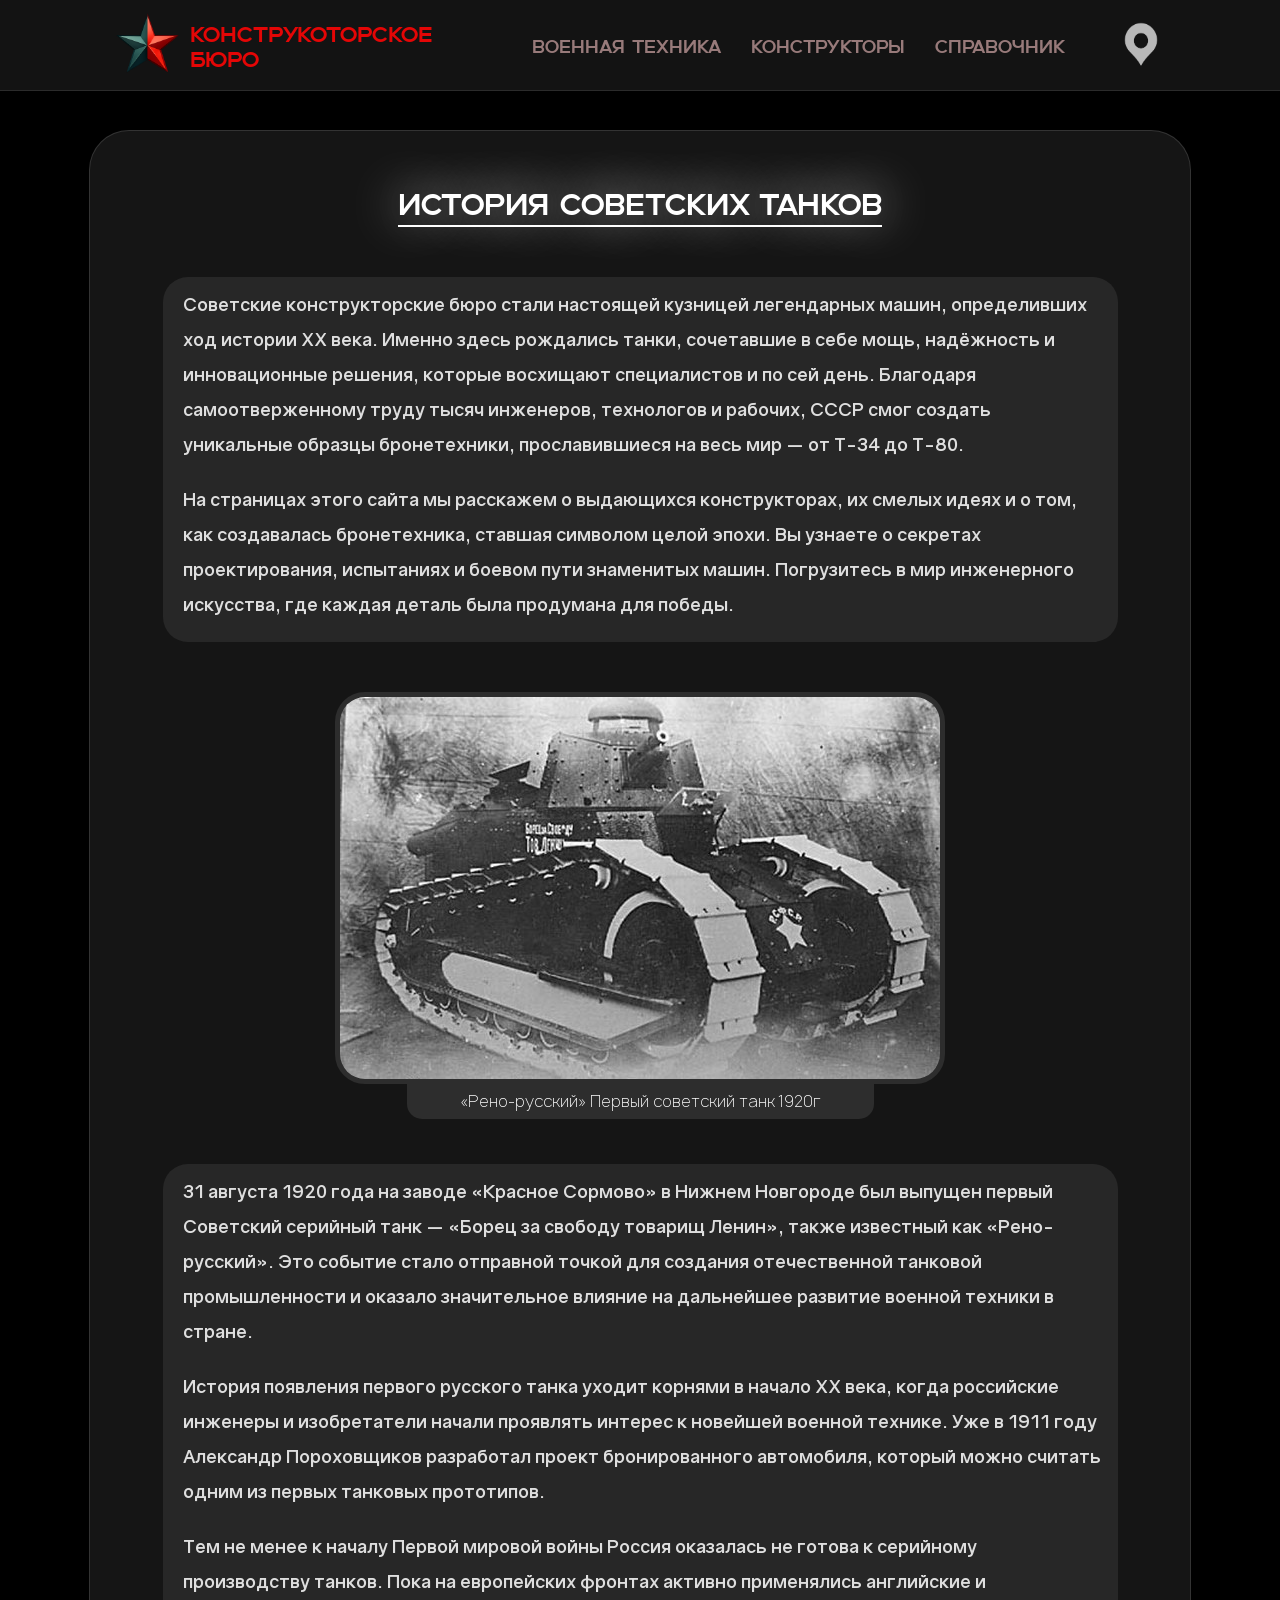
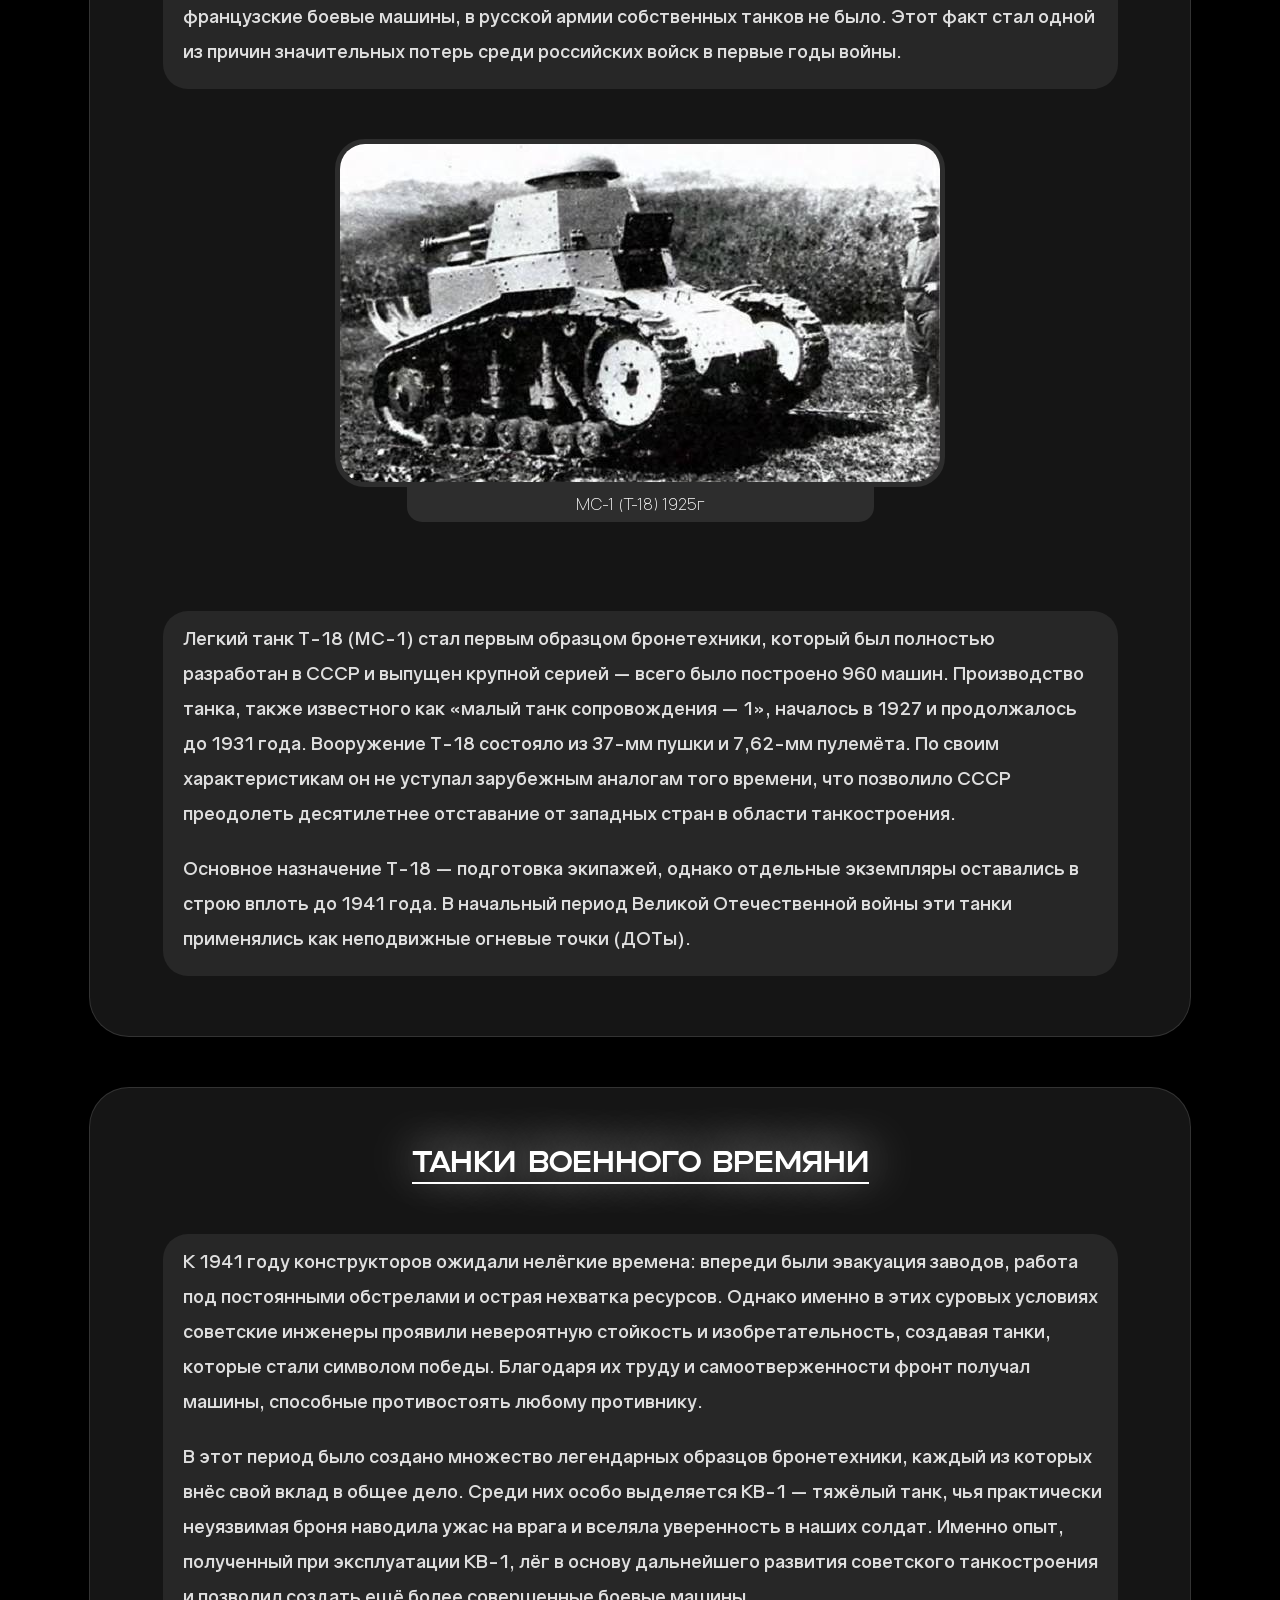
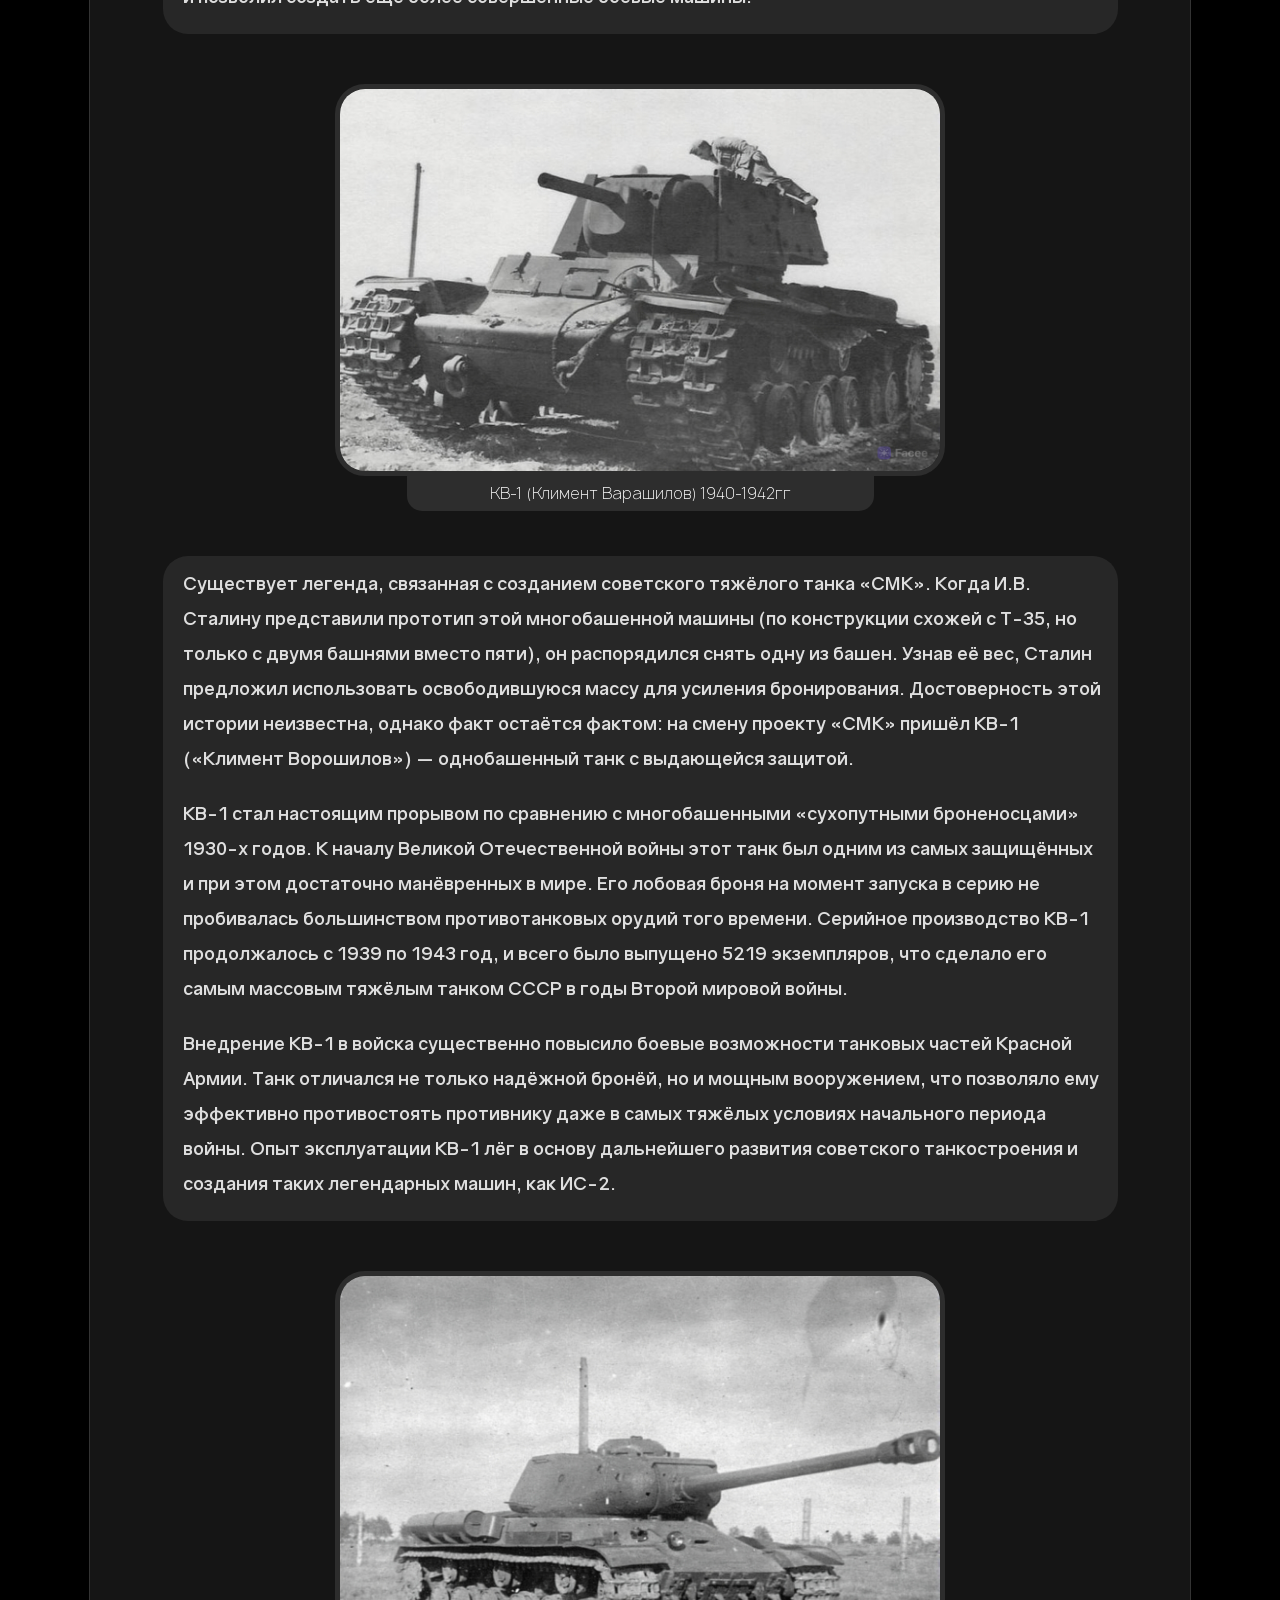
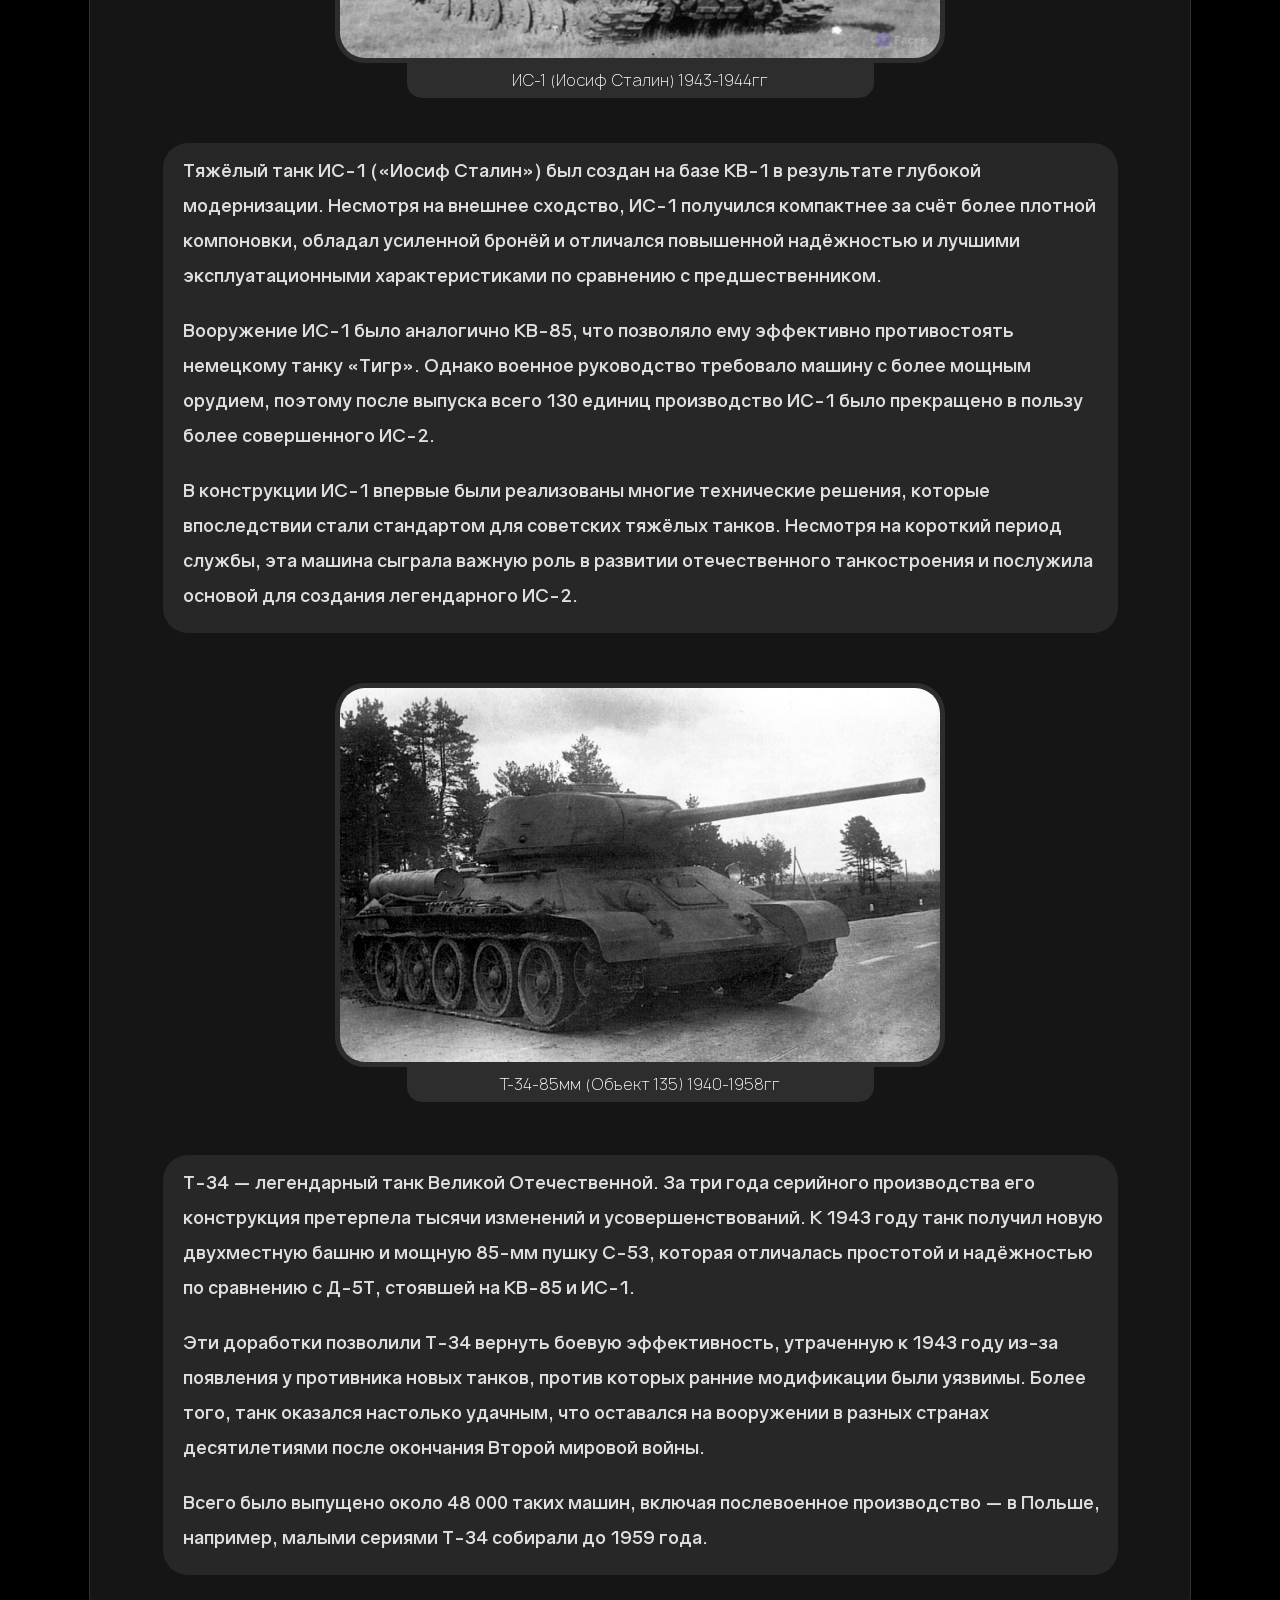
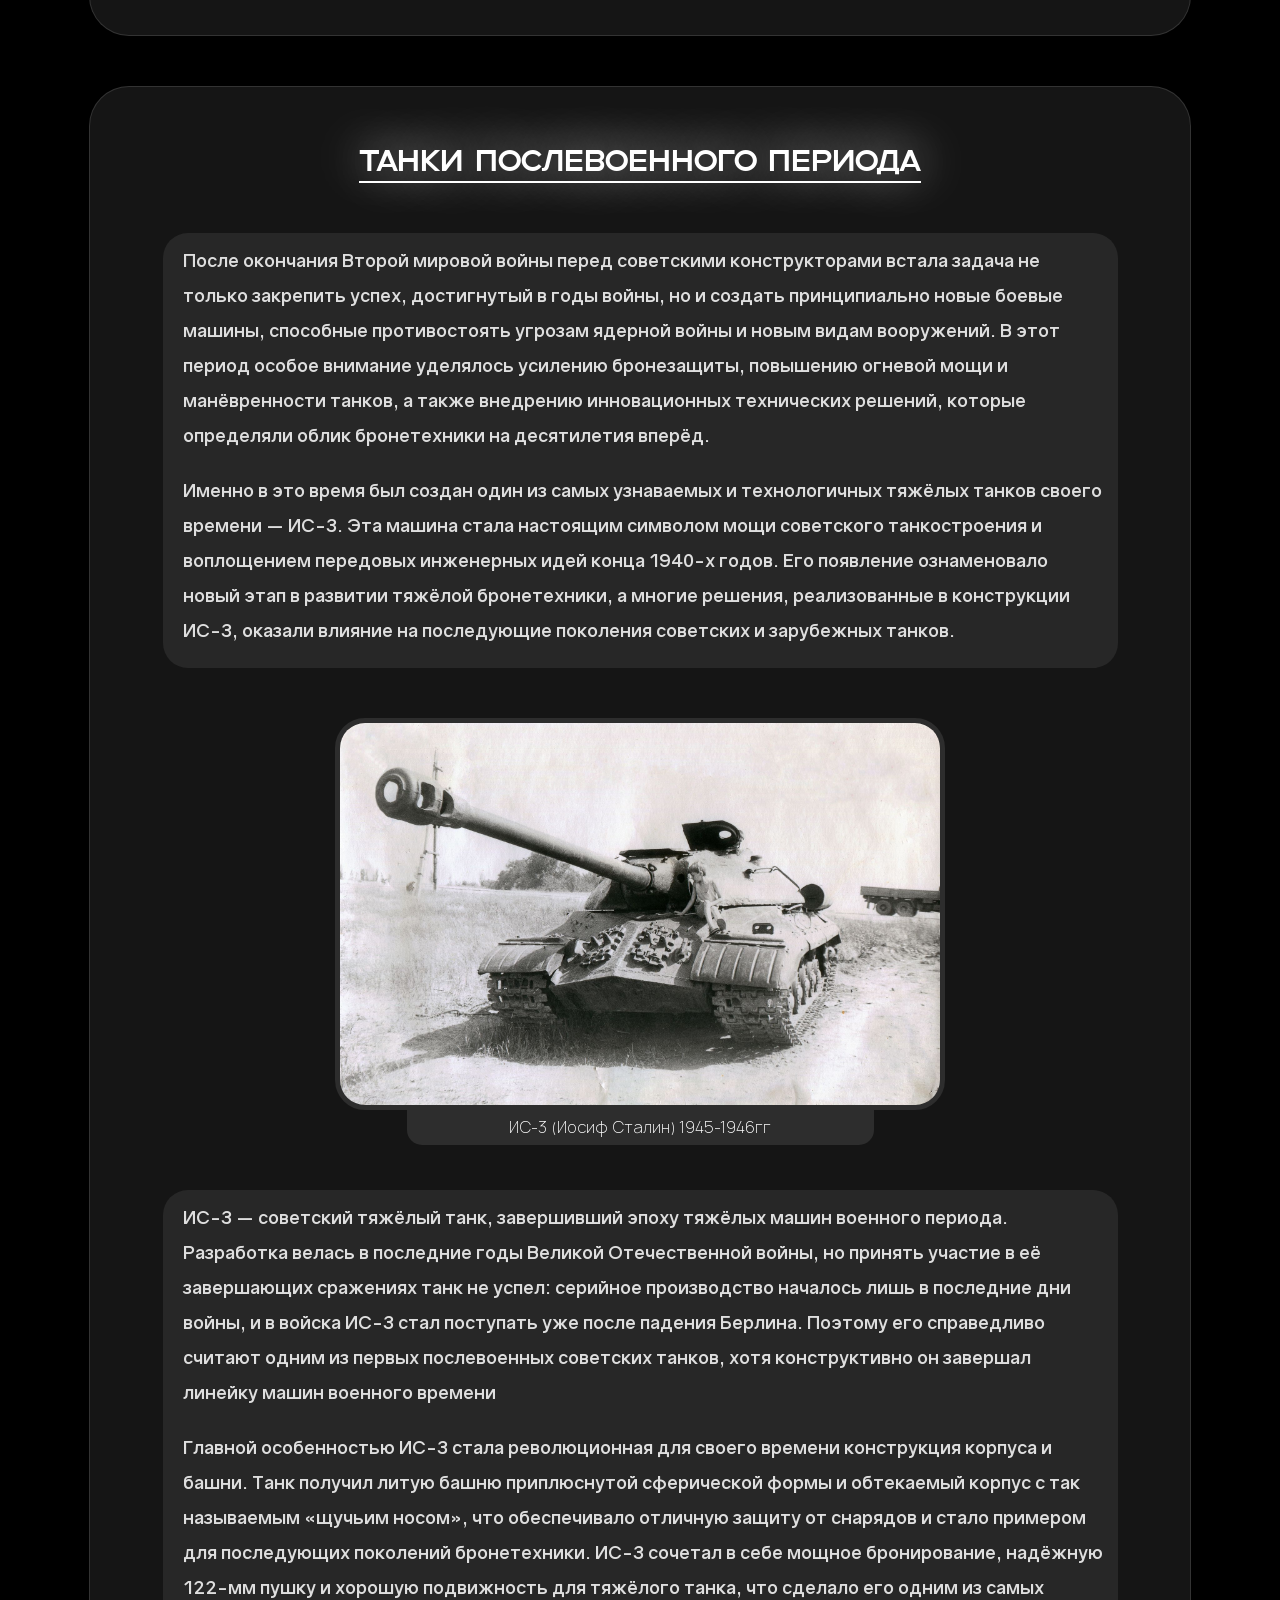
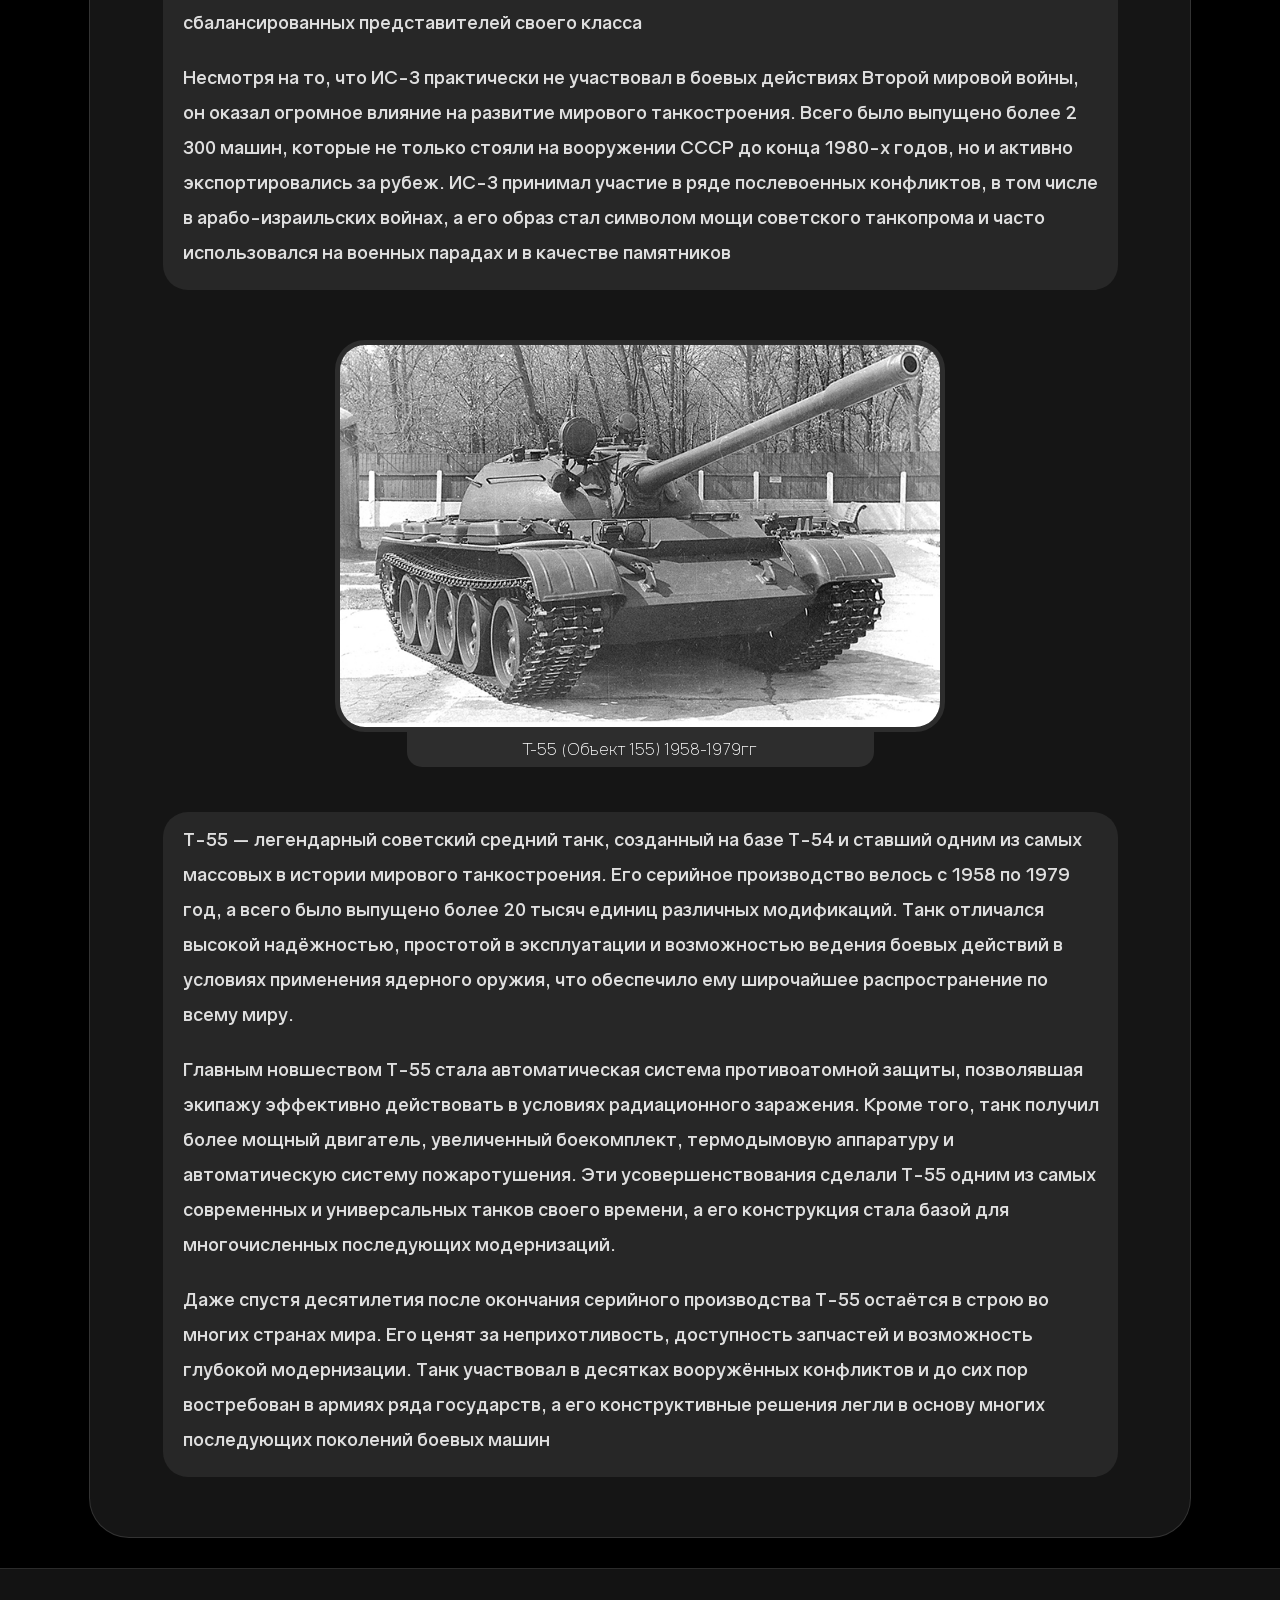
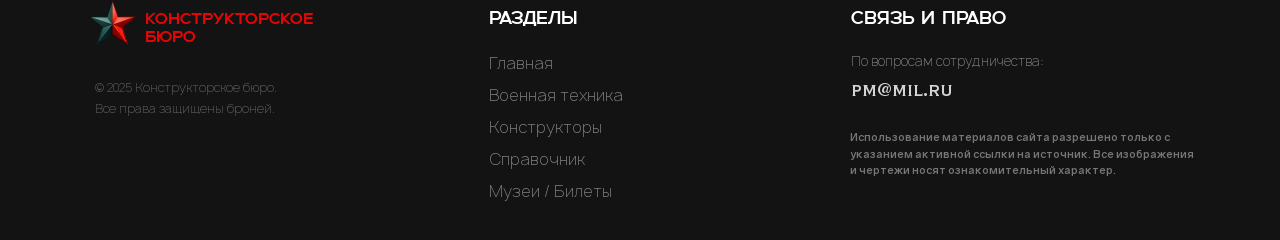
==== index.html @ 73014005 "first commit" ====
<!DOCTYPE html>
<html lang="en">

<head>
    <meta charset="UTF-8">
    <meta name="viewport" content="width=device-width, initial-scale=1.0">
    <title>Document</title>
    <link rel="stylesheet" href="./style.css">
</head>

<body>

     <header class="head1">
        <a class="a1" href="./index.html">
            <img class="img" src="./звезда.png">
            <div class="logo">
                Конструкоторское <br>бюро
            </div>
        </a>
        <a class="window" href="./index3.html">
            Военная техника
        </a>
        <a class="window" href="./index4.html">
            Конструкторы
        </a>

        <a class="window" href="./index2.html">
            Справочник
        </a>
        <a class="reg-style" href="./index5.html">
            <img class="reg" src="./метка.png">
        </a>
    </header>

    <header class="head2">
        <a class="a1" href="./index.html">
            <img class="img" src="./звезда.png">
            <div class="logo">
                Конструкоторское <br>бюро
            </div>
        </a>
        <button id="burmalnet" class="burger">
            <img class="reg2" src="./бургер.png">
        </button>

        <div id="burmalda" class="burger-menu">
            <a class="window2" href="./index3.html">
                Военная техника
            </a>
            <a class="window2" href="./index4.html">
                Конструкторы
            </a>

            <a class="window2" href="./index2.html">
                Справочник
            </a>
            <a class="window2" href="./index2.html">
                Билеты
            </a>
            
        </div>

    </header>
 

    <video class="video" id="myVideo" autoplay muted loop playsinline src="./Spark - 15120.mp4">
    </video>

    <div class="main1">
        <p class="history">
            История советских танков
        </p>

        <div class="history1-style1">
            <p class="history1">
                Советские конструкторские бюро стали настоящей кузницей легендарных машин, определивших ход истории XX
                века. Именно здесь рождались танки, сочетавшие в себе мощь, надёжность и инновационные решения, которые
                восхищают специалистов и по сей день. Благодаря самоотверженному труду тысяч инженеров, технологов и
                рабочих, СССР смог создать уникальные образцы бронетехники, прославившиеся на весь мир — от Т-34 до
                Т-80.
            </p>
            <p class="history1">
                На страницах этого сайта мы расскажем о выдающихся конструкторах, их смелых идеях и о том, как
                создавалась бронетехника, ставшая символом целой эпохи. Вы узнаете о секретах проектирования, испытаниях
                и боевом пути знаменитых машин. Погрузитесь в мир инженерного искусства, где каждая деталь была
                продумана для победы.
            </p>
        </div>
        <div class="reno-card">
            <img class="reno" src="./Рено-Русский.jpg">
            <p class="history2">«Рено-русский» Первый советский танк 1920г</p>
        </div>

        <div class="history1-style">
            <p class="history1">31 августа 1920 года на заводе «Красное Сормово» в Нижнем Новгороде был выпущен первый
                Советский серийный танк — «Борец за свободу товарищ Ленин», также известный как «Рено-русский». Это
                событие
                стало отправной точкой для создания отечественной танковой промышленности и оказало значительное влияние
                на
                дальнейшее развитие военной техники в стране.
            </p>

            <p class="history1">История появления первого русского танка уходит корнями в начало XX века, когда
                российские инженеры и изобретатели начали проявлять интерес к новейшей военной технике. Уже в 1911 году
                Александр Пороховщиков разработал проект бронированного автомобиля, который можно считать одним из
                первых танковых прототипов.
            </p>

            <p class="history1">
                Тем не менее к началу Первой мировой войны Россия оказалась не готова к серийному производству танков.
                Пока на европейских фронтах активно применялись английские и французские боевые машины, в русской армии
                собственных танков не было. Этот факт стал одной из причин значительных потерь среди российских войск в
                первые годы войны.
            </p>
        </div>
        <div class="reno-card">
            <img class="reno" src="./мс1.jpg">
            <p class="history2">МС-1 (Т-18) 1925г</p>
        </div>
        <div class="history1-style">
            <p class="history1">
                Легкий танк Т-18 (МС-1) стал первым образцом бронетехники, который был полностью разработан в СССР и
                выпущен крупной серией — всего было построено 960 машин. Производство танка, также известного как
                «малый танк сопровождения — 1», началось в 1927 и продолжалось до 1931 года. Вооружение Т-18
                состояло из 37-мм пушки и 7,62-мм пулемёта. По своим характеристикам он не уступал зарубежным
                аналогам того времени, что позволило СССР преодолеть десятилетнее отставание от западных стран в области
                танкостроения.
            </p>
            <p class="history1">
                Основное назначение Т-18 — подготовка экипажей, однако отдельные экземпляры оставались в строю вплоть до
                1941 года. В начальный период Великой Отечественной войны эти танки применялись как неподвижные
                огневые
                точки (ДОТы).
            </p>
        </div>

    </div>
    <div class="main2">
        <p class="history">
            Танки военного времяни
        </p>
        <div class="history1-style1">
            <p class="history1">
                К 1941 году конструкторов ожидали нелёгкие времена: впереди были эвакуация заводов, работа под
                постоянными обстрелами и острая нехватка ресурсов. Однако именно в этих суровых условиях советские
                инженеры проявили невероятную стойкость и изобретательность, создавая танки, которые стали символом
                победы. Благодаря их труду и самоотверженности фронт получал машины, способные противостоять любому
                противнику.
            </p>
            <p class="history1">
                В этот период было создано множество легендарных образцов бронетехники, каждый из которых внёс свой
                вклад в общее дело. Среди них особо выделяется КВ-1 — тяжёлый танк, чья практически неуязвимая броня
                наводила ужас на врага и вселяла уверенность в наших солдат. Именно опыт, полученный при эксплуатации
                КВ-1, лёг в основу дальнейшего развития советского танкостроения и позволил создать ещё более
                совершенные боевые машины.
            </p>
        </div>
        <div class="reno-card">
            <img class="reno" src="./кв-1.jpg">
            <p class="history2">КВ-1 (Климент Варашилов) 1940-1942гг</p>
        </div>

        <div class="history1-style">
            <p class="history1">Существует легенда, связанная с созданием советского тяжёлого танка «СМК». Когда И.В.
                Сталину представили прототип этой многобашенной машины (по конструкции схожей с Т-35, но только с двумя
                башнями вместо пяти), он распорядился снять одну из башен. Узнав её вес, Сталин предложил использовать
                освободившуюся массу для усиления бронирования. Достоверность этой истории неизвестна, однако факт
                остаётся фактом: на смену проекту «СМК» пришёл КВ-1 («Климент Ворошилов») — однобашенный танк с
                выдающейся защитой.
            </p>

            <p class="history1">КВ-1 стал настоящим прорывом по сравнению с многобашенными «сухопутными броненосцами»
                1930-х годов. К началу Великой Отечественной войны этот танк был одним из самых защищённых и при этом
                достаточно манёвренных в мире. Его лобовая броня на момент запуска в серию не пробивалась большинством
                противотанковых орудий того времени. Серийное производство КВ-1 продолжалось с 1939 по 1943 год, и всего
                было выпущено 5219 экземпляров, что сделало его самым массовым тяжёлым танком СССР в годы Второй мировой
                войны.
            </p>

            <p class="history1">
                Внедрение КВ-1 в войска существенно повысило боевые возможности танковых частей Красной Армии. Танк
                отличался не только надёжной бронёй, но и мощным вооружением, что позволяло ему эффективно противостоять
                противнику даже в самых тяжёлых условиях начального периода войны. Опыт эксплуатации КВ-1 лёг в основу
                дальнейшего развития советского танкостроения и создания таких легендарных машин, как ИС-2.
            </p>
        </div>
        <div class="reno-card">
            <img class="reno" src="./ис-1.jpg">
            <p class="history2">ИС-1 (Иосиф Сталин) 1943-1944гг</p>
        </div>
        <div class="history1-style">
            <p class="history1">
                Тяжёлый танк ИС-1 («Иосиф Сталин») был создан на базе КВ-1 в результате глубокой модернизации. Несмотря
                на внешнее сходство, ИС-1 получился компактнее за счёт более плотной компоновки, обладал усиленной
                бронёй и отличался повышенной надёжностью и лучшими эксплуатационными характеристиками по сравнению с
                предшественником.
            </p>
            <p class="history1">
                Вооружение ИС-1 было аналогично КВ-85, что позволяло ему эффективно противостоять немецкому танку
                «Тигр». Однако военное руководство требовало машину с более мощным орудием, поэтому после выпуска всего
                130 единиц производство ИС-1 было прекращено в пользу более совершенного ИС-2.
            </p>
            <p class="history1">
                В конструкции ИС-1 впервые были реализованы многие технические решения, которые впоследствии стали
                стандартом для советских тяжёлых танков. Несмотря на короткий период службы, эта машина сыграла важную
                роль в развитии отечественного танкостроения и послужила основой для создания легендарного ИС-2.
            </p>
        </div>
        <div class="reno-card">
            <img class="reno" src="./т-34.jpg">
            <p class="history2">Т-34-85мм (Объект 135) 1940-1958гг</p>
        </div>
        <div class="history1-style">
            <p class="history1">
                Т-34 — легендарный танк Великой Отечественной. За три года серийного производства его конструкция
                претерпела тысячи изменений и усовершенствований. К 1943 году танк получил новую двухместную башню и
                мощную 85-мм пушку С-53, которая отличалась простотой и надёжностью по сравнению с Д-5Т, стоявшей на
                КВ-85 и ИС-1.
            </p>
            <p class="history1">
                Эти доработки позволили Т-34 вернуть боевую эффективность, утраченную к 1943 году из-за появления у
                противника новых танков, против которых ранние модификации были уязвимы. Более того, танк оказался
                настолько удачным, что оставался на вооружении в разных странах десятилетиями после окончания Второй
                мировой войны.
            </p>
            <p class="history1">
                Всего было выпущено около 48 000 таких машин, включая послевоенное производство — в Польше, например,
                малыми сериями Т-34 собирали до 1959 года.
            </p>
        </div>
    </div>

    <div class="main2">
        <p class="history">
            Танки послевоенного периода
        </p>
        <div class="history1-style1">
            <p class="history1">
                После окончания Второй мировой войны перед советскими конструкторами встала задача не только закрепить
                успех, достигнутый в годы войны, но и создать принципиально новые боевые машины, способные противостоять
                угрозам ядерной войны и новым видам вооружений. В этот период особое внимание уделялось усилению
                бронезащиты, повышению огневой мощи и манёвренности танков, а также внедрению инновационных технических
                решений, которые определяли облик бронетехники на десятилетия вперёд.
            </p>
            <p class="history1">
                Именно в это время был создан один из самых узнаваемых и технологичных тяжёлых танков своего времени —
                ИС-3. Эта машина стала настоящим символом мощи советского танкостроения и воплощением передовых
                инженерных идей конца 1940-х годов. Его появление ознаменовало новый этап в развитии тяжёлой
                бронетехники, а многие решения, реализованные в конструкции ИС-3, оказали влияние на последующие
                поколения советских и зарубежных танков.
            </p>
        </div>
        <div class="reno-card">
            <img class="reno" src="./ис-3.jpg">
            <p class="history2">ИС-3 (Иосиф Сталин) 1945-1946гг</p>
        </div>

        <div class="history1-style">
            <p class="history1">ИС-3 — советский тяжёлый танк, завершивший эпоху тяжёлых машин военного периода.
                Разработка велась в последние годы Великой Отечественной войны, но принять участие в её завершающих
                сражениях танк не успел: серийное производство началось лишь в последние дни войны, и в войска ИС-3 стал
                поступать уже после падения Берлина. Поэтому его справедливо считают одним из первых послевоенных
                советских танков, хотя конструктивно он завершал линейку машин военного времени
            </p>

            <p class="history1">Главной особенностью ИС-3 стала революционная для своего времени конструкция корпуса и
                башни. Танк получил литую башню приплюснутой сферической формы и обтекаемый корпус с так называемым
                «щучьим носом», что обеспечивало отличную защиту от снарядов и стало примером для последующих поколений
                бронетехники. ИС-3 сочетал в себе мощное бронирование, надёжную 122-мм пушку и хорошую подвижность для
                тяжёлого танка, что сделало его одним из самых сбалансированных представителей своего класса
            </p>

            <p class="history1">
                Несмотря на то, что ИС-3 практически не участвовал в боевых действиях Второй мировой войны, он оказал
                огромное влияние на развитие мирового танкостроения. Всего было выпущено более 2 300 машин, которые не
                только стояли на вооружении СССР до конца 1980-х годов, но и активно экспортировались за рубеж. ИС-3
                принимал участие в ряде послевоенных конфликтов, в том числе в арабо-израильских войнах, а его образ
                стал символом мощи советского танкопрома и часто использовался на военных парадах и в качестве
                памятников
            </p>
        </div>
        <div class="reno-card">
            <img class="reno" src="./т-55.jpg">
            <p class="history2">Т-55 (Объект 155) 1958-1979гг</p>
        </div>
        <div class="history1-style">
            <p class="history1">
                Т-55 — легендарный советский средний танк, созданный на базе Т-54 и ставший одним из самых массовых в
                истории мирового танкостроения. Его серийное производство велось с 1958 по 1979 год, а всего было
                выпущено более 20 тысяч единиц различных модификаций. Танк отличался высокой надёжностью, простотой в
                эксплуатации и возможностью ведения боевых действий в условиях применения ядерного оружия, что
                обеспечило ему широчайшее распространение по всему миру.
            </p>
            <p class="history1">
                Главным новшеством Т-55 стала автоматическая система противоатомной защиты, позволявшая экипажу
                эффективно действовать в условиях радиационного заражения. Кроме того, танк получил более мощный
                двигатель, увеличенный боекомплект, термодымовую аппаратуру и автоматическую систему пожаротушения. Эти
                усовершенствования сделали Т-55 одним из самых современных и универсальных танков своего времени, а его
                конструкция стала базой для многочисленных последующих модернизаций.
            </p>
            <p class="history1">
                Даже спустя десятилетия после окончания серийного производства Т-55 остаётся в строю во многих странах
                мира. Его ценят за неприхотливость, доступность запчастей и возможность глубокой модернизации. Танк
                участвовал в десятках вооружённых конфликтов и до сих пор востребован в армиях ряда государств, а его
                конструктивные решения легли в основу многих последующих поколений боевых машин
            </p>
        </div>
    </div>
    <div class="anton">
        <div class="footer-container">
            <div class="footer-left">
                <div class="a2">
                    <img class="img2" src="./звезда.png">
                    <p class="logo2">КОНСТРУКТОРСКОЕ БЮРО</p>

                </div>
                <p class="footer-copy">© 2025 Конструкторское бюро. <br>Все права защищены броней.</p>
            </div>

            <div class="footer-center">
                <p class="footer-name">РАЗДЕЛЫ</p>
                <div class="footer-page">
                    <a class="silka" href="./index.html"> Главная</a>
                    <a class="silka" href="./index3.html"> Военная техника</a>
                    <a class="silka" href="./index4.html"> Конструкторы</a>
                    <a class="silka" href="./index2.html"> Справочник</a>
                    <a class="silka" href="./index5.html"> Музеи / Билеты</a>
                </div>
            </div>

            <div class="footer-right">
                <p class="footer-name">СВЯЗЬ И ПРАВО</p>
                <div class="footer-contact">
                    <p class="footer-call">По вопросам сотрудничества:</p>
                    <a class="pochta" href="mailto:pm@mil.ru">pm@mil.ru</a>
                </div>
                <div class="footer-defens">
                    <p class="defens-text">Использование материалов сайта разрешено только с указанием активной ссылки
                        на источник. Все изображения и чертежи носят ознакомительный характер.</p>
                </div>
            </div>
        </div>

    </div>
</body>
<script src="./js.js"></script>
<script src="./js3.js"></script>
</html>
---- style.css ----
@font-face {
    font-family: a1;
    src: url(ofont.ru_Uncage.ttf);
}

@font-face {
    font-family: a2;
    src: url(ofont.ru_Manrope.ttf);
}

@font-face {
    font-family: a3;
    src: url(ofont.ru_Gravity.ttf);
}

@font-face {
    font-family: a4;
    src: url(ofont.ru_Copperplate.ttf);
}

* {
    margin: 0;
}

button {
    cursor: pointer;
}

body {
    margin: auto;
    display: flex;
    flex-direction: column;
    align-items: center;
    background-color: black;

}

.video {
    width: 100%;
    position: fixed;
    z-index: -1;
    object-fit: contain;
    opacity: 0.5;
}

header {
    width: 100%;
    height: 90px;
    background-color: rgb(19, 19, 19);
    border-bottom: 1px solid rgba(255, 255, 255, 0.1);
    display: flex;
    justify-content: center;
    position: fixed;
    z-index: 100;

}

.head2 {
    display: none;
}

.img {
    margin-top: 3px;
    width: 85px;
    height: 85px;
}

.img2 {
    margin-top: -5px;
    width: 65px;
    height: 65px;

}

.a1 {
    display: flex;
    justify-content: center;
    transition: transform 0.3s ease;
    text-decoration: none;
    margin-right: 50px;
}

.a1:hover {
    transform: scale(1.03);
}

.a2 {
    display: flex;
    justify-content: center;

}

.logo {
    display: flex;
    justify-content: space-evenly;
    font-size: 22px;
    text-decoration: none;
    color: rgb(228, 6, 6);
    font-family: a1;
    border: 0px solid black;
    margin-top: 24px;
    margin-right: 50px;

}

.logo2 {
    display: flex;
    justify-content: space-evenly;
    font-size: 16px;
    text-decoration: none;
    color: rgb(228, 6, 6);
    font-family: a1;
    border: 0px solid black;
    margin-top: 14px;


}

.main1 {
    width: 99%;
    max-width: 1100px;
    border-radius: 40px;
    margin-top: 130px;
    border: 0px black solid;
    display: flex;
    flex-direction: column;
    align-items: center;
    background: rgba(208, 208, 208, 0.1);
    border: 1px solid rgba(168, 168, 168, 0.2);
    box-shadow: 0 4px 6px rgba(0, 0, 0, 1);
    backdrop-filter: blur(20px);
    padding: 60px 0px;
    animation: cardAppear 0.3s forwards;
}

.main2 {
    border-radius: 40px;
    margin-top: 50px;
    width: 99%;
    max-width: 1100px;
    border: 0px black solid;
    display: flex;
    flex-direction: column;
    align-items: center;
    background: rgba(208, 208, 208, 0.1);
    border: 1px solid rgba(168, 168, 168, 0.2);
    box-shadow: 0 4px 6px rgba(0, 0, 0, 1);
    backdrop-filter: blur(20px);
    padding: 60px 0px;
    animation: cardAppear 0.3s forwards;
}


.window {
    font-size: 18px;
    text-decoration: none;
    color: rgb(152, 122, 122);
    font-family: a1;
    border: 0px solid black;
    width: auto;
    height: 40px;
    margin-top: 28px;
    margin-right: 30px;
    transition: all 0.5s ease;
    display: flex;
    justify-content: center;
    align-items: center;
}

.window2 {
    font-size: 18px;
    text-decoration: none;
    color: rgb(255, 255, 255);
    font-family: a1;
    border: 0px solid black;
    width: auto;
    height: 40px;
    margin-top: 28px;
    margin-right: 30px;
    display: flex;
    justify-content: right;
    align-items: right;
    text-shadow: 0 0 50px rgba(255, 255, 255, 0.586);
}

.window:hover {
    color: white;
    transform: scale(1.05);
    text-shadow: 0 0 50px;
}

.reg {
    width: 42px;
    height: 45px;
    margin-left: 12px;
}

.reg-style {
    border: px solid black;
    border-radius: 50px;
    width: 80px;
    height: 60px;
    margin-top: 22px;
    margin-left: 0px;
    opacity: 0.7;
    transition: all 0.3s;
    display: flex;
    justify-content: center;
}

.reg-style:hover {
    transform: scale(1.05);
    opacity: 1;

}

.history {
    text-align: center;
    font-size: 30px;
    font-family: a1;
    border-bottom: 2px white solid;
    color: white;
    height: auto;
    margin-bottom: 50px;
    text-shadow: 0 0 50px;
}

.history1-style {
    width: 955px;
    height: auto;
    background-color: rgb(39, 39, 39);
    border-radius: 25px;
    margin-top: 90px;
}

.history1-style1 {
    width: 955px;
    height: auto;
    background-color: rgb(39, 39, 39);
    border-radius: 25px;

}

.history1 {
    text-align: left;
    font-size: 18px;
    font-family: a3;
    margin-right: 15px;
    margin-left: 20px;
    color: rgba(255, 255, 255, 0.852);
    line-height: 35px;
    margin-top: 10px;
    margin-bottom: 20px;

}

.history2 {
    text-align: center;
    font-size: 16px;
    font-family: a2;
    padding: 4px 0px;
    width: 467px;
    color: white;
    border-top: none;
    border-bottom-left-radius: 15px;
    border-bottom-right-radius: 15px;
    background-color: rgba(255, 255, 255, 0.1);
}

.reno-card {
    width: 600px;
    height: 382px;
    margin-top: 50px;
    display: flex;
    flex-direction: column;
    align-items: center;
}

.reno {
    width: 100%;
    height: 100%;
    margin-left: 0px;
    border-radius: 30px;
    border: 5px solid rgba(255, 255, 255, 0.1);
}

.container {
    display: grid;
    grid-template-columns: repeat(3, auto);
    grid-template-rows: repeat(10, auto);
    gap: 30px;
}

.tank-card {
    width: 316px;
    height: 465px;
    border-radius: 40px;
    background: rgba(208, 208, 208, 0.1);
    border: 1px solid rgba(168, 168, 168, 0.2);
    box-shadow: 0 4px 6px rgba(0, 0, 0, 1);
    backdrop-filter: blur(10px);
    display: flex;
    flex-direction: column;
    opacity: 0;
    transform: scale(0.95) translateY(20px);
    animation: cardAppear 0.3s cubic-bezier(0.2, 0.9, 0.4, 1) forwards;
    transition: transform 0.3s ease;
}

@keyframes cardAppear {
    0% {
        opacity: 0;
        transform: scale(0.95);
        transform: translateY(-20px);
    }

    100% {
        opacity: 1;
        transform: scale(1);
        transform: translateY(0px);
    }
}

.card-img {
    margin: 2px auto;
    width: 300px;
    height: 225px;
    border-top-left-radius: 40px;
    border-top-right-radius: 40px;
    border-bottom-left-radius: 8px;
    border-bottom-right-radius: 8px;
    border: 6px solid rgba(255, 255, 255, 0.1);
}

.card-history {
    font-family: a3;
    font-size: 13px;
    padding: 5px 30px;
    color: rgb(200, 200, 200);

}

.kard-name {
    text-align: center;
    font-size: 24px;
    font-family: a4;
    color: rgb(200, 200, 200);
    line-height: 35px;
    margin-bottom: 10px;
}

.description {
    width: 1000px;
    height: 500px;
    border-radius: 40px;
    background: rgba(255, 255, 255, 0.2);
    border: 1px solid rgba(255, 255, 255, 0.1);
    box-shadow: 0 4px 6px rgba(0, 0, 0, 0.1);
    backdrop-filter: blur(10px);
    display: flex;
    justify-content: center;
    margin-left: 10px;
    margin-right: 10px;
}

.description-left {
    width: 1000px;
    height: 500px;
    border-radius: 40px;
    background: rgba(255, 255, 255, 0.2);
    border: 1px solid rgba(255, 255, 255, 0.1);
    box-shadow: 0 4px 6px rgba(0, 0, 0, 0.1);
    backdrop-filter: blur(10px);
    display: flex;
    justify-content: center;
    margin-left: 10px;
    margin-right: 10px;
}

.description-left-img {
    width: 620px;
    height: 465px;
    border-top-left-radius: 28px;
    border-bottom-left-radius: 28px;
    margin-left: 18px;
    margin-top: 18px;
    object-fit: cover;
}

.description-right-img {
    width: 620px;
    height: 465px;
    border-top-right-radius: 28px;
    border-bottom-right-radius: 28px;
    margin-right: 18px;
    margin-top: 18px;
    object-fit: cover;
}

.description-text-left {
    width: 340px;
    height: 465px;
    border-top-right-radius: 28px;
    border-bottom-right-radius: 28px;
    margin-right: 18px;
    background: linear-gradient(135deg, rgb(210, 180, 140), rgb(246, 246, 211), rgb(250, 229, 202), rgb(222, 184, 135));
    margin-top: 18px;
    display: flex;
    flex-direction: column;
    justify-content: center;
}

.description-text-right {
    width: 340px;
    height: 465px;
    border-top-left-radius: 28px;
    border-bottom-left-radius: 28px;
    margin-left: 18px;
    background: linear-gradient(135deg, rgb(210, 180, 140), rgb(246, 246, 211), rgb(250, 229, 202), rgb(222, 184, 135));
    margin-top: 18px;
    display: flex;
    flex-direction: column;
    justify-content: center;
}

.description-text-inner {
    font-family: a4;
    color: rgb(62, 39, 35);
    font-size: 14px;
    margin-left: 12px;
    margin-right: 12px;
    margin-top: 6px;
    margin-bottom: 6px;
}

.history-name1 {
    text-align: center;
    font-size: 24px;
    font-family: a1;
    color: white;
    margin-bottom: 25px;
}

.history-name {
    text-align: center;
    font-size: 24px;
    font-family: a1;
    color: white;
    margin-bottom: 25px;
    margin-top: 75px;
}

.p-id {
    margin-bottom: 10px;
}

.a {
    height: auto;
    text-decoration: none;
    transition: transform 0.3s ease;
}

.a:hover {
    transform: scale(1.05);
}


.const {
    margin-bottom: 50px;
    width: 90%;
    height: auto;
    border-radius: 40px;
    background: rgba(255, 255, 255, 0.2);
    border: 1px solid rgba(255, 255, 255, 0.1);
    box-shadow: 0 4px 6px rgba(0, 0, 0, 0.1);
    backdrop-filter: blur(10px);
    display: grid;
    grid-template-columns: 260px 640px;
    grid-template-rows: auto;
    grid-template-areas:
        "a1 a2"
        "a3 a3";
}

.const2 {

    width: 100%;
    height: auto;
    border-radius: 40px;
    background: rgba(255, 255, 255, 0.2);
    border: 1px solid rgba(255, 255, 255, 0.1);
    box-shadow: 0 4px 6px rgba(0, 0, 0, 0.1);
    backdrop-filter: blur(10px);
    display: grid;
    grid-template-columns: 260px 640px;
    grid-template-rows: auto;
    grid-template-areas:
        "a1 a2"
        "a3 a3";
}

.img-const {
    width: 200px;
    height: 250px;
    border-radius: 20px;
    border: 3px solid rgba(255, 255, 255, 0.1);
    box-shadow: 0 4px 6px rgba(0, 0, 0, 0.1);

}

.pass1 {
    grid-area: a1;

    display: flex;
    justify-content: end;
    align-items: end;
    padding-top: 30px;
}

.pass2 {
    grid-area: a2;

    padding-top: 60px;

}

.pass3 {
    grid-area: a3;

}

.description-text-inner2 {
    font-family: a4;
    color: white;
    font-size: 16px;
    line-height: 200%;
    padding-left: 30px;

    span {
        font-size: 20px;
    }

}

.pass-description {
    width: 90%;
    height: auto;
    font-family: a4;
    color: white;
    font-size: 14px;
    line-height: 140%;
    padding-left: 60px;
    padding-right: 30px;
    padding-top: 20px;
    padding-bottom: 30px;
}

.reg-text {
    font-size: 22px;
    font-family: a3;
    color: rgb(255, 255, 255);
    padding-top: 25px;
    padding-bottom: 10px;
}

.reg-window {
    width: 400px;
    height: 36px;
    border-radius: 10px;
    border: none;
}

.map {
    border-radius: 15px;
    border: 12px solid rgba(255, 255, 255, 0.1);
    margin-bottom: 50px;
}

.history-sub {
    font-family: a2;
    color: #b0b0b0;
    font-size: 16px;
    text-align: center;
    margin-top: -30px;
    margin-bottom: 40px;
    max-width: 600px;
}

.section-title {
    font-family: a1;
    color: rgb(200, 200, 200);
    font-size: 28px;
    letter-spacing: 2px;
    margin-bottom: 50px;
}

.museum-ticket {
    width: 900px;
    background: rgb(44, 44, 44);
    border: 1px solid rgba(255, 255, 255, 0.1);
    backdrop-filter: blur(10px);
    border-radius: 20px;
    display: flex;
    justify-content: center;
    height: auto;
    margin-bottom: 50px;
}

.museum-ticket1 {
    width: 900px;
    background: rgb(44, 44, 44);
    border: 1px solid rgba(255, 255, 255, 0.1);
    backdrop-filter: blur(10px);
    border-radius: 20px;
    display: flex;
    justify-content: center;
    height: auto;
}

.museum-text {
    width: 70%;
    height: 100%;
    display: flex;
    flex-direction: column;
}

.ticket-pay {
    width: 30%;
    min-height: 100%;
    border-left: 1px solid rgba(255, 255, 255, 0.1);
    display: flex;
    flex-direction: column;
    justify-content: end;
    align-items: end;
}

.museum-name {
    font-family: a4;
    font-size: 22px;
    color: white;
    padding-top: 30px;
    padding-left: 35px;
    padding-bottom: 20px;
}

.museum-desc {
    font-family: a3;
    font-size: 16px;
    color: #aaa;
    line-height: 1.5;
    margin-bottom: 20px;
    padding-left: 35px;
}

.museum-loc {
    font-family: a2;
    font-size: 16px;
    color: rgb(149, 149, 149);
    margin-bottom: 20px;
    padding-left: 35px;
}

.ticket-price {
    font-family: a4;
    font-size: 18px;
    color: white;
    margin-bottom: 15px;
    line-height: 1.5;
    margin-bottom: 10px;
    padding-right: 35px;
}

.button-ticket {
    width: 200px;
    height: 46px;
    font-family: a1;
    font-size: 18px;
    background-color: rgb(0, 0, 0);
    color: rgb(255, 255, 255);
    text-align: center;
    align-items: center;
    margin-bottom: 30px;
    margin-right: 22px;
    border-radius: 25px;
    border: 1px solid rgba(255, 255, 255, 0.319);
    transition: all 0.4s ease;
    padding-top: 5px;
}

.button-ticket:hover {
    transform: scale(1.07);
    background-color: rgb(255, 255, 255);
    color: rgb(0, 0, 0);
    box-shadow: 0 0 50px rgba(255, 255, 255, 0.388);

}

.anton {
    margin-top: 30px;
    width: 100%;
    background: rgb(19, 19, 19);
    border-top: 1px solid rgba(255, 255, 255, 0.1);
    display: flex;
    flex-direction: column;
    align-items: center;
    color: #aaa;
    font-family: a2;
    padding-top: 40px;
}

.footer-container {
    max-width: 1200px;
    width: 100%;
    display: flex;
    justify-content: space-between;
    padding: 0 40px 30px 40px;
    box-sizing: border-box;
    flex-wrap: wrap;
    gap: 30px;
}

.footer-left {
    flex: 1.2;
    min-width: 250px;
    margin-top: -12px;
}

.footer-icon {
    font-size: 28px;
    color: rgb(228, 6, 6);
    text-shadow: 0 0 15px rgba(228, 6, 6, 0.5);
}

.footer-text-logo {
    font-family: a1;
    font-size: 20px;
    color: rgb(228, 6, 6);
    letter-spacing: 1px;
}

.footer-copy {
    font-size: 12px;
    color: #666;
    margin-top: 20px;
    margin-left: 15px;
}

.footer-center {
    flex: 1;
    min-width: 180px;
    margin-left: 100px;
}

.footer-name {
    font-family: a1;
    font-size: 18px;
    color: white;

    margin-bottom: 20px;
    position: relative;
}

.footer-page {
    display: flex;
    flex-direction: column;
}

.silka {
    font-family: a2;
    color: rgba(255, 255, 255, 0.468);
    font-size: 16px;
    text-decoration: none;
    transition: all 0.3s;
    margin-bottom: 5px;
}

.silka:hover {
    color: white;
    margin-left: 5px;
    text-shadow: 0 0 50px rgb(255, 255, 255);
    font-size: 18px;
}

.footer-right {
    flex: 1.5;
    min-width: 200px;
    margin-left: 100px;
}

.footer-contact {
    margin-bottom: 25px;
}

.footer-call {
    font-size: 13px;
    color: #888;
    margin-bottom: 5px;
}

.pochta {
    font-family: a4;
    font-size: 18px;
    color: rgba(255, 255, 255, 0.816);
    text-decoration: none;
    transition: all 0.3s ease;
}

.pochta:hover {
    color: white;
    font-size: 19px;
    text-shadow: 0 0 50px;
}

.footer-defens {
    padding-left: 11px;
    border-radius: 8px;
    margin-left: -12px;
}

.defens-text {
    font-family: a3;
    font-size: 11px;
    line-height: 1.5;
    color: #777;
    margin: 0;
}

.modal-window {
    background: rgb(44, 44, 44);
    border: 1px solid rgba(255, 255, 255, 0.1);
    backdrop-filter: blur(10px);
    border-radius: 20px;
    padding: 25px;
    display: flex;
    flex-direction: column;
    gap: 10px;
    width: 85%;
    max-width: 500px;
    animation: cardAppear 0.3s cubic-bezier(0.2, 0.9, 0.4, 1) forwards;
}

.glav {
    font-family: a1;
    color: rgb(200, 200, 200);
    font-size: 28px;
    letter-spacing: 2px;

}

.email {
    border: none;
    border-radius: 10px;
    height: 40px;
    background-color: #666;
    color: white;
    padding: 0px 10px;
    font-size: 20px;

    &::placeholder {
        color: rgba(255, 255, 255, 0.732);
    }
}

.tach {
    display: flex;
    justify-content: center;
    align-items: center;
    gap: 10px;
    height: 40px;
    border-radius: 10px;
}

.count {
    color: white;
    display: flex;
    justify-content: center;
    align-items: center;
    width: 13%;
    text-align: center;
    font-size: 26px;
    height: 40px;
    font-family: a3;
}

.count-price {
    color: white;
    width: 52%;
    text-align: center;
    font-size: 26px;
    background-color: #666;
    height: 40px;
    display: flex;
    justify-content: center;
    align-items: center;
    border-radius: 10px;
    font-family: a3;
}

.plus-minus {
    width: 16%;
    font-size: 26px;
    height: 40px;
    background-color: #666;
    border-radius: 10px;
    border: none;
    color: white;
    cursor: pointer;
    transition: all 0.3s ease;
}

.plus-minus:hover {
    scale: 1.05;
    background-color: white;
    color: #000000;
    box-shadow: 0 0 20px rgba(255, 255, 255, 0.27);
}

.confirm {
    width: 22.5%;
    font-size: 14px;
    height: 40px;
    background-color: #666;
    border-radius: 10px;
    border: none;
    color: white;
    cursor: pointer;
    margin-right: 10px;
    transition: all 0.3s ease;
    font-family: a3;
}

.confirm2 {
    width: 22.5%;
    font-size: 14px;
    height: 40px;
    background-color: #666;
    border-radius: 10px;
    border: none;
    color: white;
    cursor: pointer;
    transition: all 0.3s ease;
    font-family: a3;
}

.confirm3 {
    width: 22.5%;
    font-size: 16px;
    height: 40px;
    background-color: #666;
    border-radius: 10px;
    border: none;
    color: white;
    cursor: pointer;
    transition: all 0.3s ease;
    font-family: a3;
}

.confirm:hover {
    scale: 1.05;
    background-color: white;
    color: #000000;
    box-shadow: 0 0 20px rgba(255, 255, 255, 0.27);
}

.confirm2:hover {
    scale: 1.05;
    background-color: white;
    color: #000000;
    box-shadow: 0 0 20px rgba(255, 255, 255, 0.27);
}

.confirm3:hover {
    scale: 1.05;
    background-color: white;
    color: #000000;
    box-shadow: 0 0 20px rgba(255, 255, 255, 0.27);
}

.obertka {
    position: fixed;
    width: 100%;
    height: 100%;
    background-color: #00000094;
    z-index: 50;
    display: flex;
    justify-content: center;
    align-items: center;
    backdrop-filter: blur(2px);
    display: none;
}

.completed {
    background: rgb(44, 44, 44);
    border: 1px solid rgba(255, 255, 255, 0.1);
    backdrop-filter: blur(10px);
    border-radius: 20px;
    padding: 25px;
    display: flex;
    flex-direction: column;
    width: 85%;
    max-width: 500px;
    gap: 20px;
    animation: cardAppear 0.3s cubic-bezier(0.2, 0.9, 0.4, 1) forwards;
}

.glav1 {
    font-family: a1;
    color: rgb(200, 200, 200);
    font-size: 28px;
    letter-spacing: 2px;
    text-align: center;
}

.glav2 {
    font-family: a3;
    color: rgb(200, 200, 200);
    font-size: 24px;
    letter-spacing: 3px;
}

.closed-obertka {
    width: 100%;
    display: flex;
    justify-content: center;
}

.error-message {
    font-family: a3;
    font-size: 13px;
    color: #ff5555;
    margin-top: -5px;
    margin-bottom: 5px;
    padding-left: 5px;
    min-height: 18px;
}

.burger {
    background-color: transparent;
    border: none;
    width: 70px;
    height: 70px;
}

.reg2 {
    width: 100%;
    height: 100%;
}

.reg3 {
    width: 30px;
    height: 30px;
    object-fit: cover;
}

.burger-menu {
    position: absolute;
    top: 100%;
    right: 0%;
    display: flex;
    flex-direction: column;
    align-items: right;
    background-color: rgb(19, 19, 19);
    border-bottom: 1px solid rgba(255, 255, 255, 0.1);
    border-top: 1px solid rgba(255, 255, 255, 0.1);
    width: 100%;
    display: none;
    animation: cardAppear 0.5s cubic-bezier(0.2, 0.9, 0.4, 1) forwards;
}



@media screen and (max-width: 480px) {

    body {
        width: 100%;
        overflow-x: hidden;
    }

    header {
        height: 70px;
        justify-content: space-between;
        align-items: center;
        padding: 0 15px;
        box-sizing: border-box;
    }

    .head2 {
        display: flex;
    }

    .head1 {
        display: none;
    }

    .a1 {
        margin-right: 0;
        transform: scale(0.8);
    }

    .logo {
        font-size: 16px;
        margin-top: 28px;
        margin-right: 0;
        white-space: nowrap;
    }

    .img {
        margin-left: -25px;
    }

    .window {
        display: none;
    }

    .reg-style {
        margin: 0;
        width: 50px;
        height: 40px;
        display: flex;
        align-items: center;
        justify-content: center;
    }

    .reg {
        width: 32px;
        height: 35px;
        margin-left: 0;
    }

    .video {
        object-fit: cover;
        height: 100vh;
    }

    .main1,
    .main2 {
        width: 90% !important;
        margin-top: 90px;
        padding: 30px 15px !important;
        border-radius: 25px;
    }

    .history {
        font-size: 18px;
        margin-bottom: 30px;
    }

    .history1-style,
    .history1-style1 {
        width: 100%;
        box-sizing: border-box;
        margin-top: 30px;
    }

    .history1 {
        font-size: 15px;
        line-height: 28px;
        margin-left: 10px;
        margin-right: 10px;
    }

    .reno-card {
        width: 100%;
        height: auto;
        margin-top: 30px;
    }

    .reno {
        width: 100%;
        height: auto;
        border-width: 3px;
    }

    .history2 {
        width: 100%;
        font-size: 14px;
    }

    .container {
        grid-template-columns: 1fr !important;
        gap: 20px;
        width: 100%;
    }

    .tank-card {
        width: 100%;
        height: auto;
        max-width: 320px;
        margin: 0 auto;
        border-radius: 30px;
        padding-bottom: 15px;
    }

    .card-img {
        width: 95%;
        height: 200px;
        object-fit: cover;
        border-radius: 30px 30px 0px 0px;
    }

    .kard-name {
        font-size: 20px;
    }

    .card-history {
        font-size: 13px;
        padding: 2px 20px;
    }

    .description-left {
        width: 100%;
        height: auto;
        flex-direction: column;
        margin: 0 0 20px 0;
        border-radius: 20px;

    }

    .description {
        width: 100%;
        height: auto;
        flex-direction: column;
        margin: 0 0 20px 0;
        border-radius: 20px;
        flex-direction: column-reverse;
    }

    .description-left-img,
    .description-right-img {
        width: calc(100% - 20px);
        height: 220px;
        margin: 10px;
        border-radius: 15px;
    }

    .description-text-left,
    .description-text-right {
        width: calc(100% - 20px);
        height: auto;
        margin: 0 10px 10px 10px;
        border-radius: 15px;
    }

    .description-text-inner {
        font-size: 13px;
        padding: 15px;
    }

    .history-name,
    .history-name1 {
        font-size: 20px;
        margin: 30px 0 15px 0;
    }

    .const,
    .const2 {
        grid-template-columns: 1fr;
        grid-template-areas:
            "a1"
            "a2"
            "a3";
        width: 100%;
        padding: 10px;
        box-sizing: border-box;
    }

    .pass1 {
        justify-content: center;
        padding-top: 20px;
    }

    .img-const {
        width: 180px;
        height: 220px;
    }

    .pass2 {
        padding-top: 15px;
        text-align: left;
    }

    .description-text-inner2 {
        font-size: 14px;
        padding-left: 10px;
        line-height: 180%;
    }

    .description-text-inner2 span {
        font-size: 16px;
    }

    .pass-description {
        padding: 15px 15px 20px 15px;
        font-size: 13px;
    }

    .map {
        width: 100%;
        height: 300px;
        border-width: 6px;
    }

    .history-sub {
        font-size: 10px;
        padding: 0 10px;
        margin-top: -20px;
    }

    .section-title {
        font-size: 22px;
        margin-bottom: 30px;
    }

    .museum-ticket,
    .museum-ticket1 {
        width: 100%;
        flex-direction: column;
        height: auto;
        margin-bottom: 30px;
    }

    .museum-text {
        width: 100%;
        padding: 15px 15px 0 15px;
        box-sizing: border-box;
    }

    .museum-name {
        font-size: 18px;
        padding: 0;
    }

    .museum-desc,
    .museum-loc {
        padding-left: 0;
        font-size: 14px;
    }

    .ticket-pay {
        width: 100%;
        border-left: none;
        border-top: 1px solid rgba(255, 255, 255, 0.1);
        align-items: center;
        padding: 15px 0;
    }

    .ticket-price {
        padding-right: 0;
        font-size: 16px;
    }

    .button-ticket {
        width: 180px;
        height: 40px;
        margin-right: 0;
        font-size: 16px;
    }

    .anton {
        padding-top: 20px;
    }

    .footer-container {
        flex-direction: column;
        gap: 20px;
        padding: 0 20px 30px 20px;
    }

    .footer-left {
        text-align: center;
        min-width: unset;
    }

    .a2 {
        justify-content: center;
    }

    .footer-copy {
        margin-left: 0;
        text-align: center;
    }

    .footer-center {
        margin-left: 0;
        text-align: center;
    }

    .footer-right {
        margin-left: 0;
        text-align: center;
    }

    .footer-defens {
        margin-left: 0;
        padding-left: 0;
    }

    .defens-text {
        text-align: center;
    }

    .pochta {
        font-size: 16px;
    }

    .confirm,
    .confirm2 {
        width: 50%;
    }

    .yes-no {
        display: flex;
        flex-wrap: nowrap;
    }
}
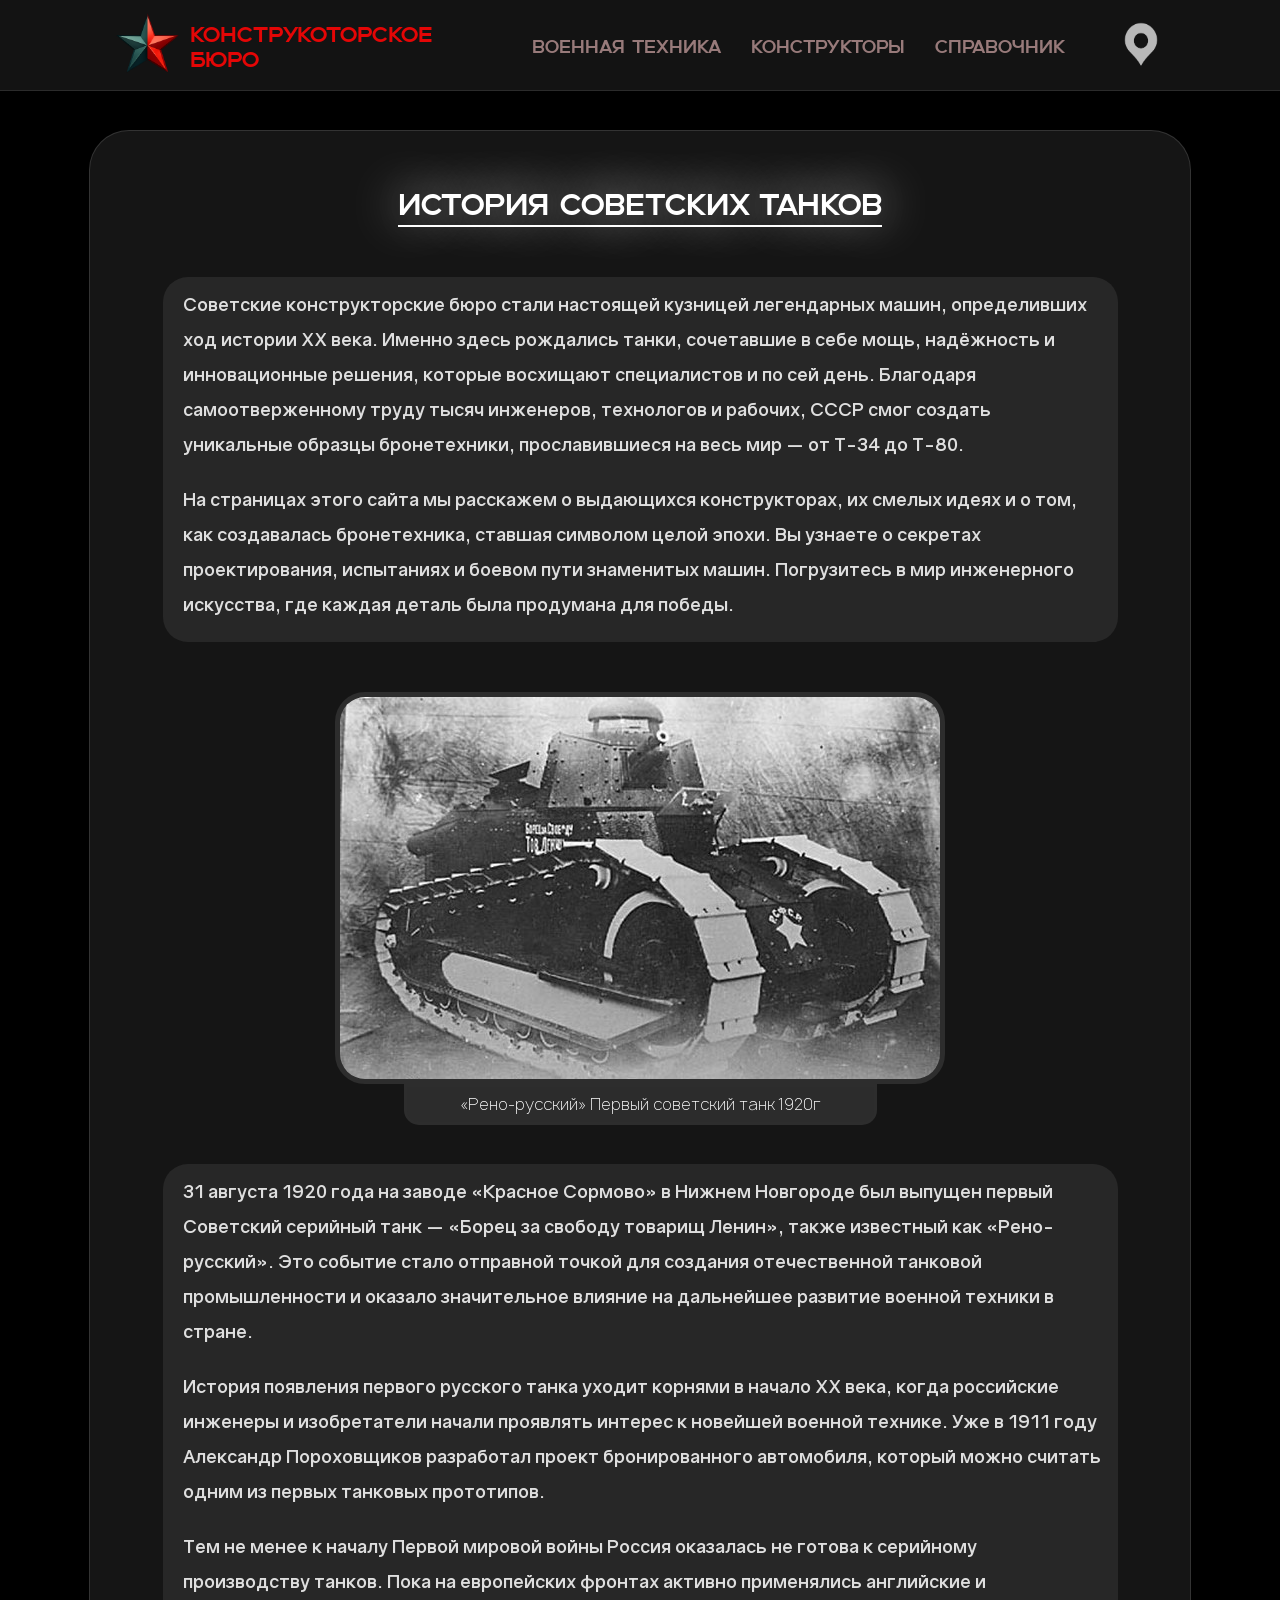
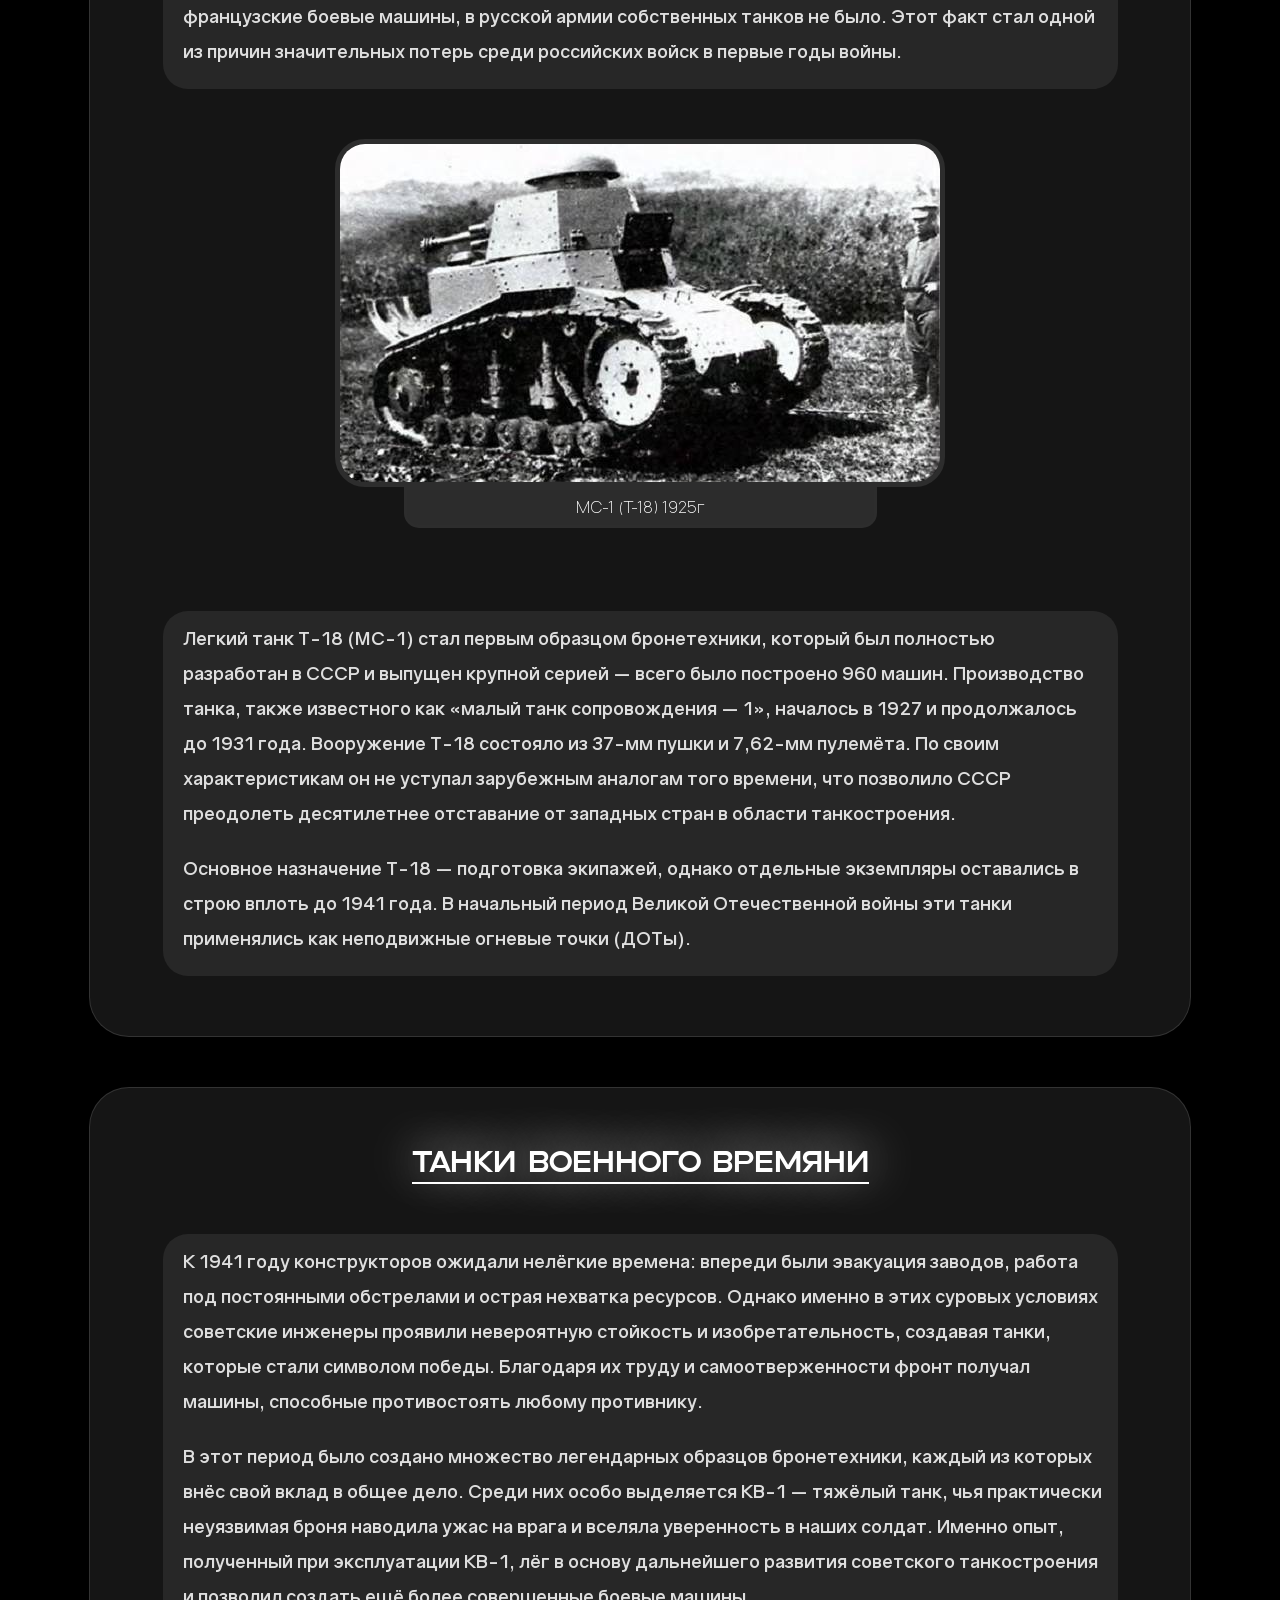
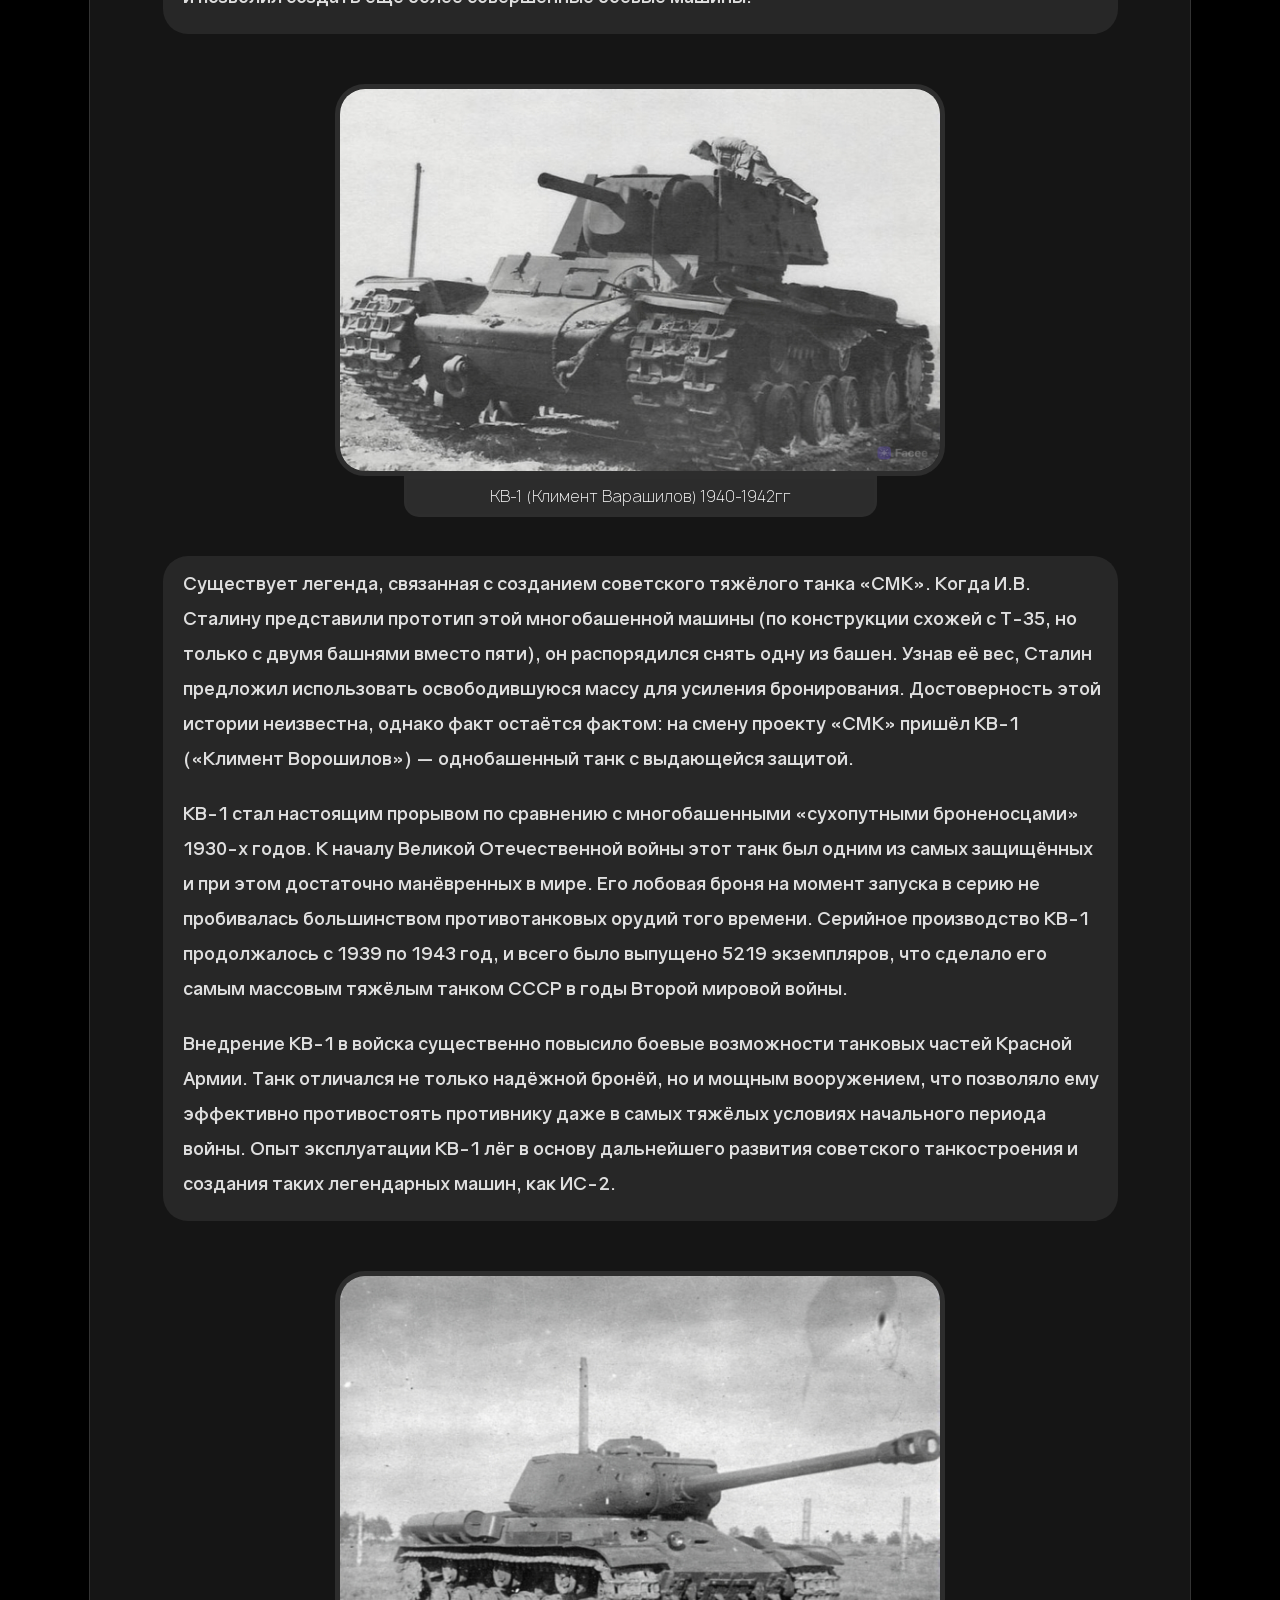
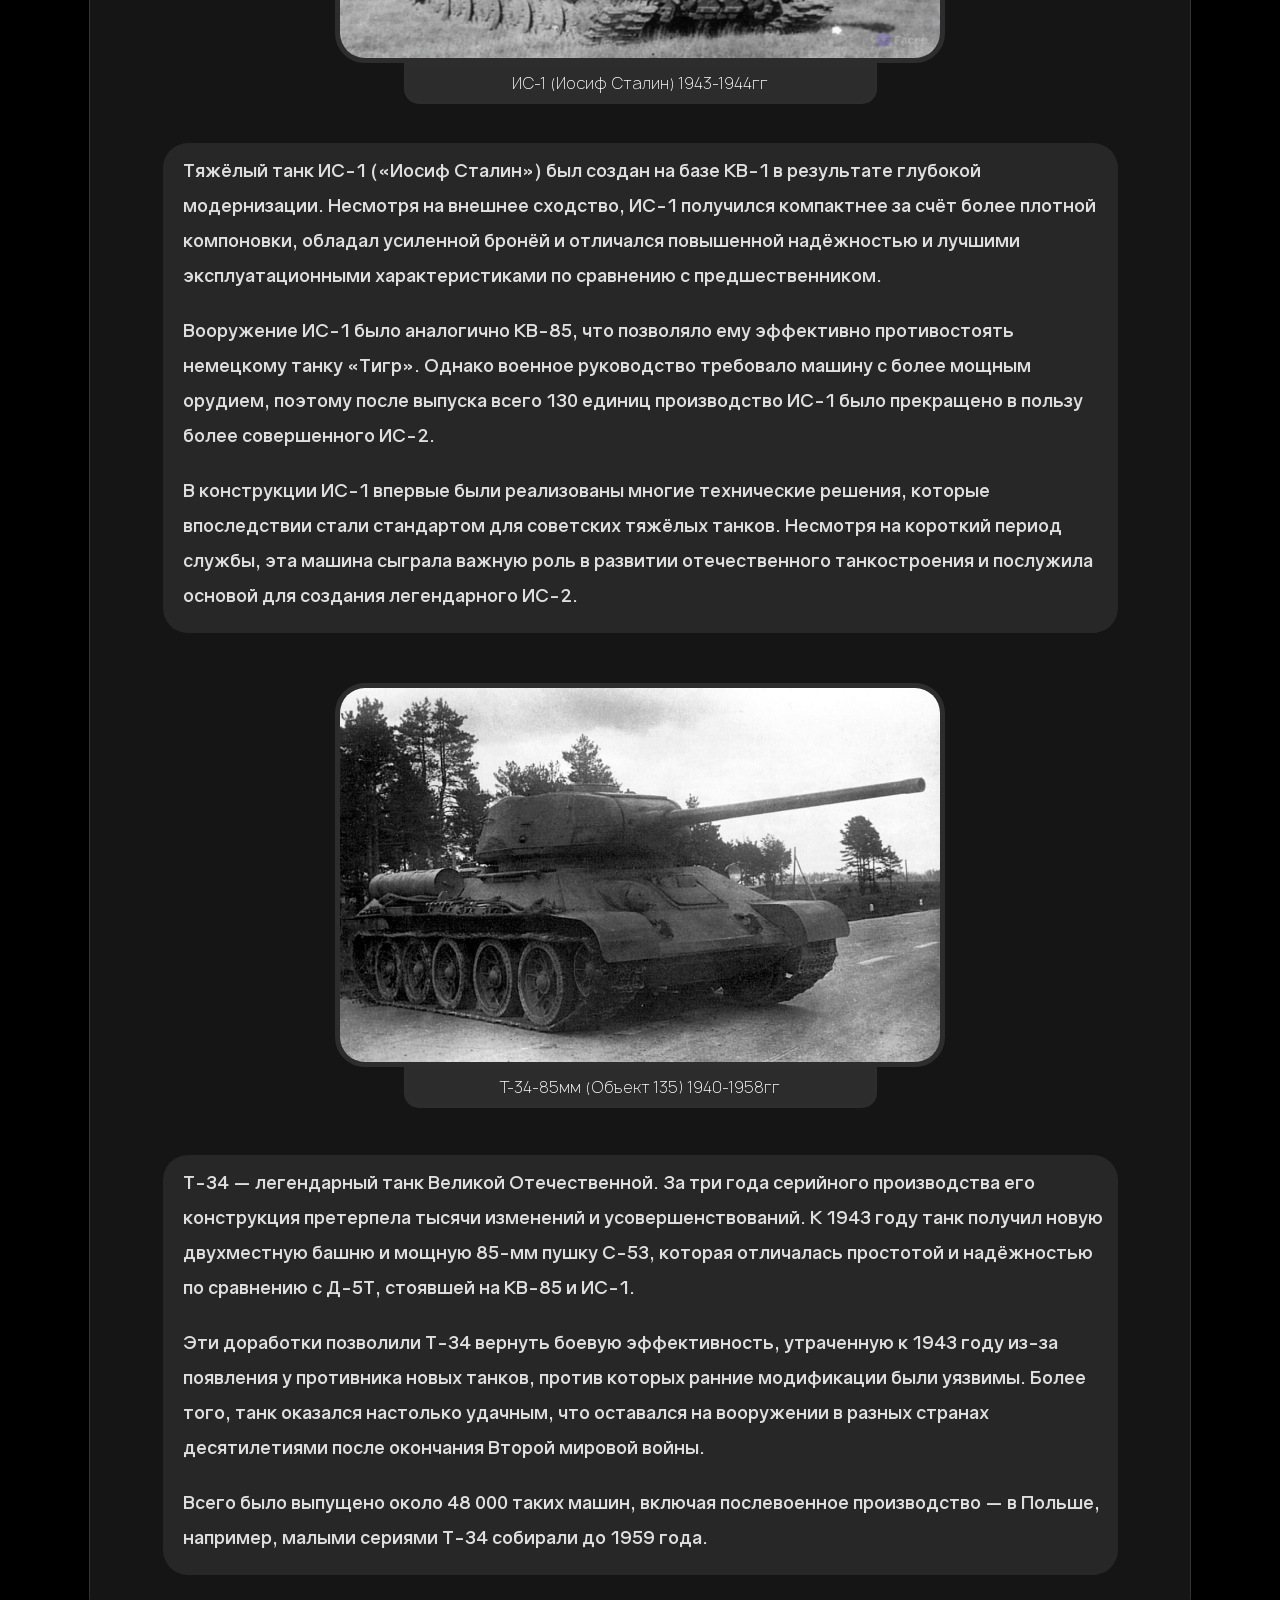
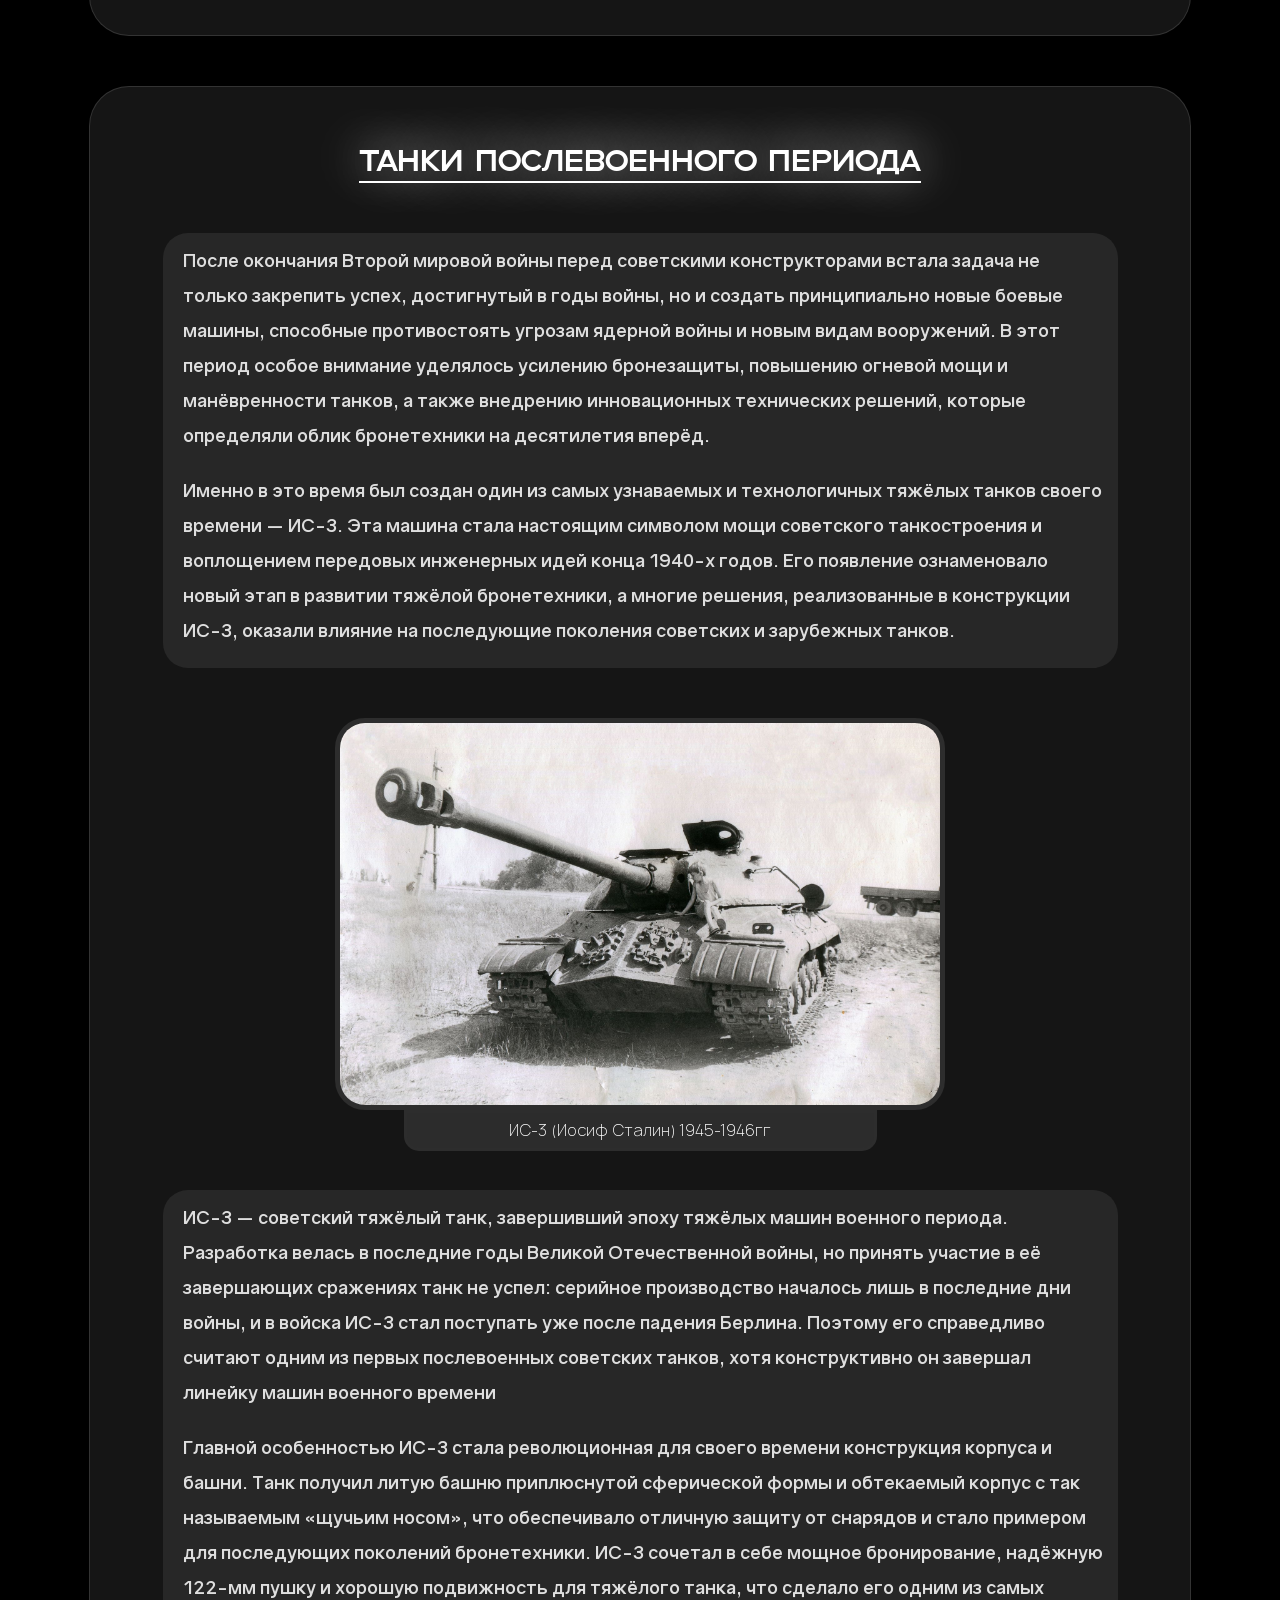
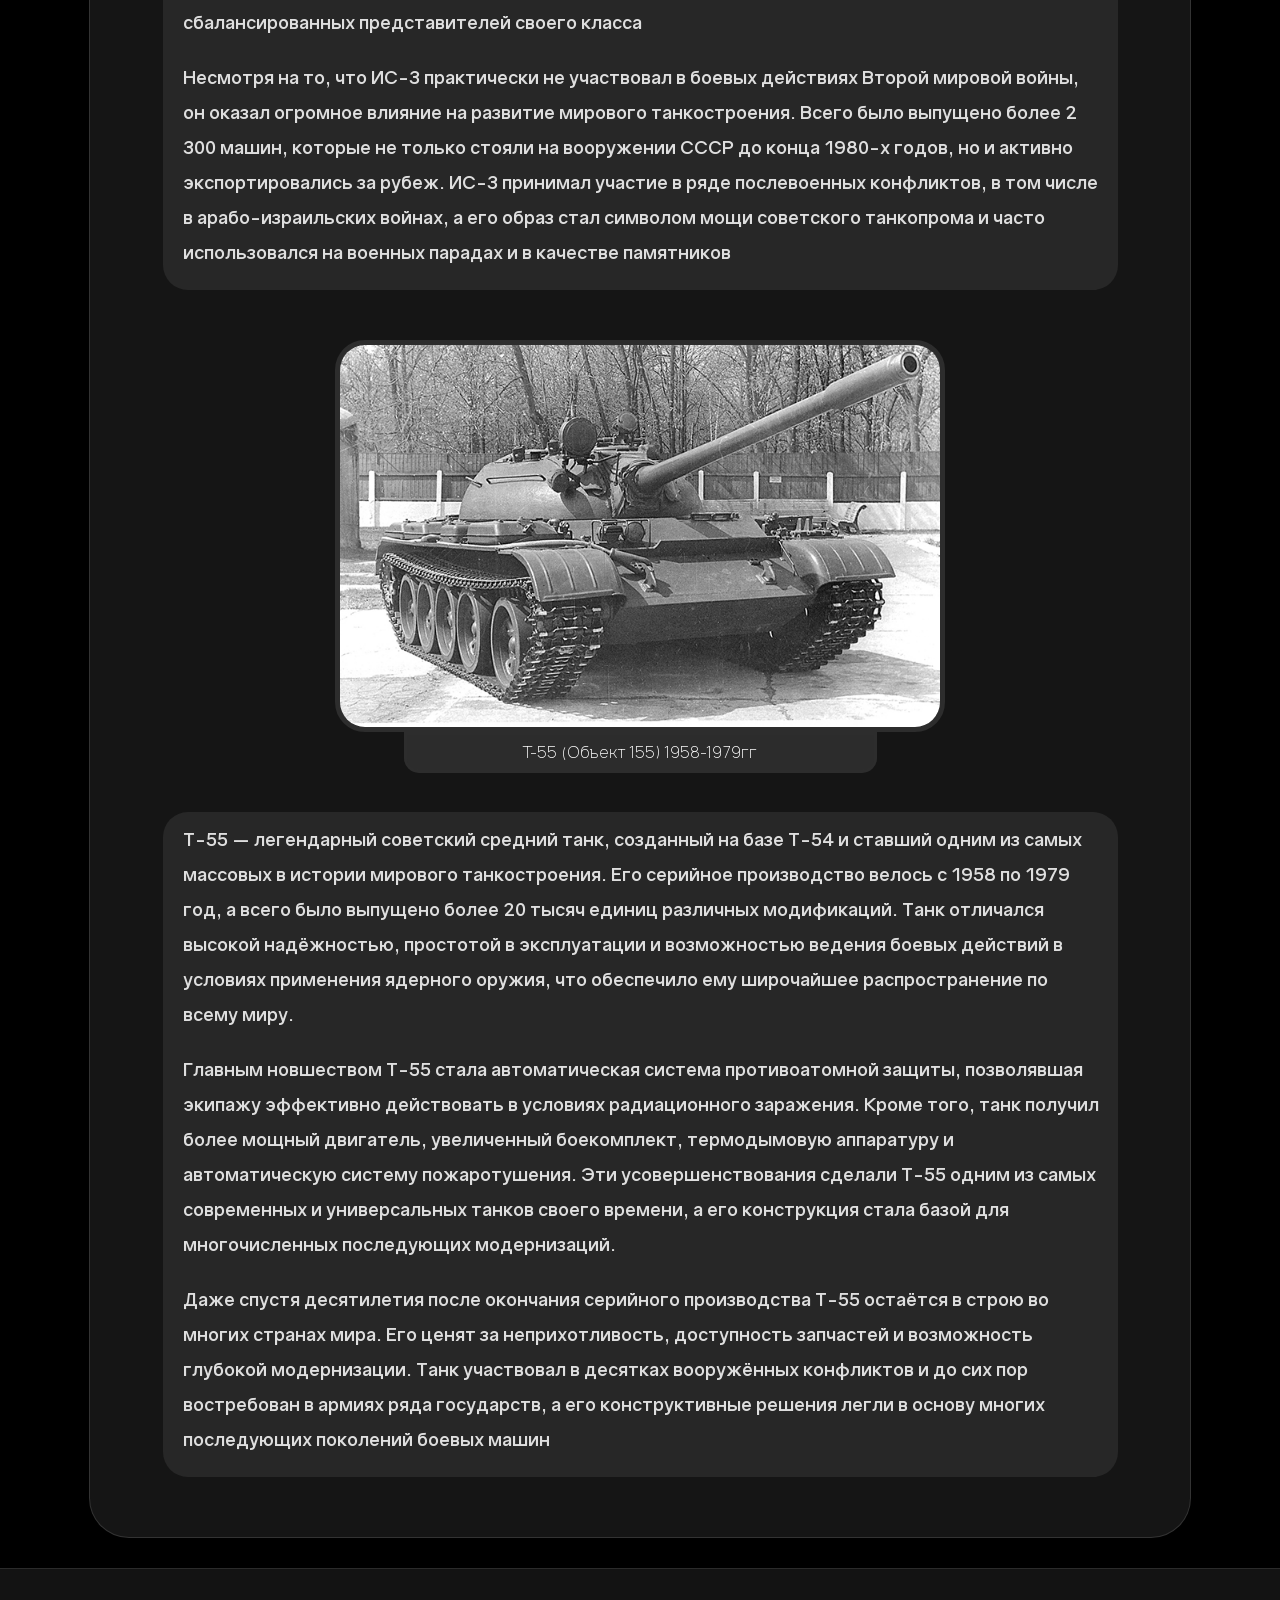
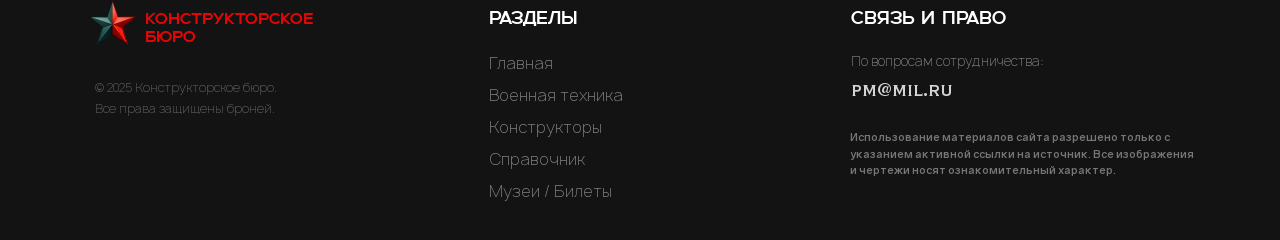
==== commit a9c3086e: "fix border" ====
--- a/index.html
+++ b/index.html
@@ -54,7 +54,7 @@
             <a class="window2" href="./index2.html">
                 Справочник
             </a>
-            <a class="window2" href="./index2.html">
+            <a class="window2" href="./index5.html">
                 Билеты
             </a>
             
--- a/style.css
+++ b/style.css
@@ -1,1415 +1,1406 @@
 @font-face {
-    font-family: a1;
-    src: url(ofont.ru_Uncage.ttf);
+  font-family: a1;
+  src: url(ofont.ru_Uncage.ttf);
 }
 
 @font-face {
-    font-family: a2;
-    src: url(ofont.ru_Manrope.ttf);
+  font-family: a2;
+  src: url(ofont.ru_Manrope.ttf);
 }
 
 @font-face {
-    font-family: a3;
-    src: url(ofont.ru_Gravity.ttf);
+  font-family: a3;
+  src: url(ofont.ru_Gravity.ttf);
 }
 
 @font-face {
-    font-family: a4;
-    src: url(ofont.ru_Copperplate.ttf);
+  font-family: a4;
+  src: url(ofont.ru_Copperplate.ttf);
 }
 
 * {
+  margin: 0;
+}
+
+button {
+  cursor: pointer;
+}
+
+body {
+  margin: auto;
+  display: flex;
+  flex-direction: column;
+  align-items: center;
+  background-color: black;
+}
+
+.video {
+  width: 100%;
+  position: fixed;
+  z-index: -1;
+  object-fit: contain;
+  opacity: 0.5;
+}
+
+header {
+  width: 100%;
+  height: 90px;
+  background-color: rgb(19, 19, 19);
+  border-bottom: 1px solid rgba(255, 255, 255, 0.1);
+  display: flex;
+  justify-content: center;
+  position: fixed;
+  z-index: 100;
+}
+
+.head2 {
+  display: none;
+}
+
+.img {
+  margin-top: 3px;
+  width: 85px;
+  height: 85px;
+}
+
+.img2 {
+  margin-top: -5px;
+  width: 65px;
+  height: 65px;
+}
+
+.a1 {
+  display: flex;
+  justify-content: center;
+  transition: transform 0.3s ease;
+  text-decoration: none;
+  margin-right: 50px;
+}
+
+.a1:hover {
+  transform: scale(1.03);
+}
+
+.a2 {
+  display: flex;
+  justify-content: center;
+}
+
+.logo {
+  display: flex;
+  justify-content: space-evenly;
+  font-size: 22px;
+  text-decoration: none;
+  color: rgb(228, 6, 6);
+  font-family: a1;
+  border: 0px solid black;
+  margin-top: 24px;
+  margin-right: 50px;
+}
+
+.logo2 {
+  display: flex;
+  justify-content: space-evenly;
+  font-size: 16px;
+  text-decoration: none;
+  color: rgb(228, 6, 6);
+  font-family: a1;
+  border: 0px solid black;
+  margin-top: 14px;
+}
+
+.main1 {
+  width: 99%;
+  max-width: 1100px;
+  border-radius: 40px;
+  margin-top: 130px;
+  border: 0px black solid;
+  display: flex;
+  flex-direction: column;
+  align-items: center;
+  background: rgba(208, 208, 208, 0.1);
+  border: 1px solid rgba(168, 168, 168, 0.2);
+  box-shadow: 0 4px 6px rgba(0, 0, 0, 1);
+  backdrop-filter: blur(20px);
+  padding: 60px 0px;
+  animation: cardAppear 0.3s forwards;
+}
+
+.main2 {
+  border-radius: 40px;
+  margin-top: 50px;
+  width: 99%;
+  max-width: 1100px;
+  border: 0px black solid;
+  display: flex;
+  flex-direction: column;
+  align-items: center;
+  background: rgba(208, 208, 208, 0.1);
+  border: 1px solid rgba(168, 168, 168, 0.2);
+  box-shadow: 0 4px 6px rgba(0, 0, 0, 1);
+  backdrop-filter: blur(20px);
+  padding: 60px 0px;
+  animation: cardAppear 0.3s forwards;
+}
+
+.window {
+  font-size: 18px;
+  text-decoration: none;
+  color: rgb(152, 122, 122);
+  font-family: a1;
+  border: 0px solid black;
+  width: auto;
+  height: 40px;
+  margin-top: 28px;
+  margin-right: 30px;
+  transition: all 0.5s ease;
+  display: flex;
+  justify-content: center;
+  align-items: center;
+}
+
+.window2 {
+  font-size: 18px;
+  text-decoration: none;
+  color: rgb(255, 255, 255);
+  font-family: a1;
+  border: 0px solid black;
+  width: auto;
+  height: 40px;
+  margin-top: 28px;
+  margin-right: 30px;
+  display: flex;
+  justify-content: right;
+  align-items: right;
+  text-shadow: 0 0 50px rgba(255, 255, 255, 0.586);
+}
+
+.window:hover {
+  color: white;
+  transform: scale(1.05);
+  text-shadow: 0 0 50px;
+}
+
+.reg {
+  width: 42px;
+  height: 45px;
+  margin-left: 12px;
+}
+
+.reg-style {
+  border: px solid black;
+  border-radius: 50px;
+  width: 80px;
+  height: 60px;
+  margin-top: 22px;
+  margin-left: 0px;
+  opacity: 0.7;
+  transition: all 0.3s;
+  display: flex;
+  justify-content: center;
+}
+
+.reg-style:hover {
+  transform: scale(1.05);
+  opacity: 1;
+}
+
+.history {
+  text-align: center;
+  font-size: 30px;
+  font-family: a1;
+  border-bottom: 2px white solid;
+  color: white;
+  height: auto;
+  margin-bottom: 50px;
+  text-shadow: 0 0 50px;
+}
+
+.history1-style {
+  width: 955px;
+  height: auto;
+  background-color: rgb(39, 39, 39);
+  border-radius: 25px;
+  margin-top: 90px;
+}
+
+.history1-style1 {
+  width: 955px;
+  height: auto;
+  background-color: rgb(39, 39, 39);
+  border-radius: 25px;
+}
+
+.history1 {
+  text-align: left;
+  font-size: 18px;
+  font-family: a3;
+  margin-right: 15px;
+  margin-left: 20px;
+  color: rgba(255, 255, 255, 0.852);
+  line-height: 35px;
+  margin-top: 10px;
+  margin-bottom: 20px;
+}
+
+.history2 {
+  text-align: center;
+  font-size: 16px;
+  font-family: a2;
+  padding: 4px 0px;
+  width: 467px;
+  color: white;
+  border-top: none;
+  border-bottom-left-radius: 15px;
+  border-bottom-right-radius: 15px;
+  background-color: rgba(255, 255, 255, 0.1);
+  border: 3px solid rgba(46, 46, 46, 0.575);
+}
+
+.reno-card {
+  width: 600px;
+  height: 382px;
+  margin-top: 50px;
+  display: flex;
+  flex-direction: column;
+  align-items: center;
+}
+
+.reno {
+  width: 100%;
+  height: 100%;
+  margin-left: 0px;
+  border-radius: 30px;
+  border: 5px solid rgba(255, 255, 255, 0.1);
+}
+
+.container {
+  display: grid;
+  grid-template-columns: repeat(3, auto);
+  grid-template-rows: repeat(10, auto);
+  gap: 30px;
+}
+
+.tank-card {
+  width: 316px;
+  height: 465px;
+  border-radius: 40px;
+  background: rgba(208, 208, 208, 0.1);
+  border: 1px solid rgba(168, 168, 168, 0.2);
+  box-shadow: 0 4px 6px rgba(0, 0, 0, 1);
+  backdrop-filter: blur(10px);
+  display: flex;
+  flex-direction: column;
+  opacity: 0;
+  transform: scale(0.95) translateY(20px);
+  animation: cardAppear 0.3s cubic-bezier(0.2, 0.9, 0.4, 1) forwards;
+  transition: transform 0.3s ease;
+}
+
+@keyframes cardAppear {
+  0% {
+    opacity: 0;
+    transform: scale(0.95);
+    transform: translateY(-20px);
+  }
+
+  100% {
+    opacity: 1;
+    transform: scale(1);
+    transform: translateY(0px);
+  }
+}
+
+.card-img {
+  margin: 2px auto;
+  width: 300px;
+  height: 225px;
+  border-top-left-radius: 40px;
+  border-top-right-radius: 40px;
+  border-bottom-left-radius: 8px;
+  border-bottom-right-radius: 8px;
+  border: 6px solid rgba(255, 255, 255, 0.1);
+}
+
+.card-history {
+  font-family: a3;
+  font-size: 13px;
+  padding: 5px 30px;
+  color: rgb(200, 200, 200);
+}
+
+.kard-name {
+  text-align: center;
+  font-size: 24px;
+  font-family: a4;
+  color: rgb(200, 200, 200);
+  line-height: 35px;
+  margin-bottom: 10px;
+}
+
+.description {
+  width: 1000px;
+  height: 500px;
+  border-radius: 40px;
+  background: rgba(255, 255, 255, 0.2);
+  border: 1px solid rgba(255, 255, 255, 0.1);
+  box-shadow: 0 4px 6px rgba(0, 0, 0, 0.1);
+  backdrop-filter: blur(10px);
+  display: flex;
+  justify-content: center;
+  margin-left: 10px;
+  margin-right: 10px;
+}
+
+.description-left {
+  width: 1000px;
+  height: 500px;
+  border-radius: 40px;
+  background: rgba(255, 255, 255, 0.2);
+  border: 1px solid rgba(255, 255, 255, 0.1);
+  box-shadow: 0 4px 6px rgba(0, 0, 0, 0.1);
+  backdrop-filter: blur(10px);
+  display: flex;
+  justify-content: center;
+  margin-left: 10px;
+  margin-right: 10px;
+}
+
+.description-left-img {
+  width: 620px;
+  height: 465px;
+  border-top-left-radius: 28px;
+  border-bottom-left-radius: 28px;
+  margin-left: 18px;
+  margin-top: 18px;
+  object-fit: cover;
+}
+
+.description-right-img {
+  width: 620px;
+  height: 465px;
+  border-top-right-radius: 28px;
+  border-bottom-right-radius: 28px;
+  margin-right: 18px;
+  margin-top: 18px;
+  object-fit: cover;
+}
+
+.description-text-left {
+  width: 340px;
+  height: 465px;
+  border-top-right-radius: 28px;
+  border-bottom-right-radius: 28px;
+  margin-right: 18px;
+  background: linear-gradient(
+    135deg,
+    rgb(210, 180, 140),
+    rgb(246, 246, 211),
+    rgb(250, 229, 202),
+    rgb(222, 184, 135)
+  );
+  margin-top: 18px;
+  display: flex;
+  flex-direction: column;
+  justify-content: center;
+}
+
+.description-text-right {
+  width: 340px;
+  height: 465px;
+  border-top-left-radius: 28px;
+  border-bottom-left-radius: 28px;
+  margin-left: 18px;
+  background: linear-gradient(
+    135deg,
+    rgb(210, 180, 140),
+    rgb(246, 246, 211),
+    rgb(250, 229, 202),
+    rgb(222, 184, 135)
+  );
+  margin-top: 18px;
+  display: flex;
+  flex-direction: column;
+  justify-content: center;
+}
+
+.description-text-inner {
+  font-family: a4;
+  color: rgb(62, 39, 35);
+  font-size: 14px;
+  margin-left: 12px;
+  margin-right: 12px;
+  margin-top: 6px;
+  margin-bottom: 6px;
+}
+
+.history-name1 {
+  text-align: center;
+  font-size: 24px;
+  font-family: a1;
+  color: white;
+  margin-bottom: 25px;
+}
+
+.history-name {
+  text-align: center;
+  font-size: 24px;
+  font-family: a1;
+  color: white;
+  margin-bottom: 25px;
+  margin-top: 75px;
+}
+
+.p-id {
+  margin-bottom: 10px;
+}
+
+.a {
+  height: auto;
+  text-decoration: none;
+  transition: transform 0.3s ease;
+}
+
+.a:hover {
+  transform: scale(1.05);
+}
+
+.const {
+  margin-bottom: 50px;
+  width: 90%;
+  height: auto;
+  border-radius: 40px;
+  background: rgba(255, 255, 255, 0.2);
+  border: 1px solid rgba(255, 255, 255, 0.1);
+  box-shadow: 0 4px 6px rgba(0, 0, 0, 0.1);
+  backdrop-filter: blur(10px);
+  display: grid;
+  grid-template-columns: 260px 640px;
+  grid-template-rows: auto;
+  grid-template-areas:
+    "a1 a2"
+    "a3 a3";
+}
+
+.const2 {
+  width: 100%;
+  height: auto;
+  border-radius: 40px;
+  background: rgba(255, 255, 255, 0.2);
+  border: 1px solid rgba(255, 255, 255, 0.1);
+  box-shadow: 0 4px 6px rgba(0, 0, 0, 0.1);
+  backdrop-filter: blur(10px);
+  display: grid;
+  grid-template-columns: 260px 640px;
+  grid-template-rows: auto;
+  grid-template-areas:
+    "a1 a2"
+    "a3 a3";
+}
+
+.img-const {
+  width: 200px;
+  height: 250px;
+  border-radius: 20px;
+  border: 3px solid rgba(255, 255, 255, 0.1);
+  box-shadow: 0 4px 6px rgba(0, 0, 0, 0.1);
+}
+
+.pass1 {
+  grid-area: a1;
+
+  display: flex;
+  justify-content: end;
+  align-items: end;
+  padding-top: 30px;
+}
+
+.pass2 {
+  grid-area: a2;
+
+  padding-top: 60px;
+}
+
+.pass3 {
+  grid-area: a3;
+}
+
+.description-text-inner2 {
+  font-family: a4;
+  color: white;
+  font-size: 16px;
+  line-height: 200%;
+  padding-left: 30px;
+
+  span {
+    font-size: 20px;
+  }
+}
+
+.pass-description {
+  width: 90%;
+  height: auto;
+  font-family: a4;
+  color: white;
+  font-size: 14px;
+  line-height: 140%;
+  padding-left: 60px;
+  padding-right: 30px;
+  padding-top: 20px;
+  padding-bottom: 30px;
+}
+
+.reg-text {
+  font-size: 22px;
+  font-family: a3;
+  color: rgb(255, 255, 255);
+  padding-top: 25px;
+  padding-bottom: 10px;
+}
+
+.reg-window {
+  width: 400px;
+  height: 36px;
+  border-radius: 10px;
+  border: none;
+}
+
+.map {
+  border-radius: 15px;
+  border: 12px solid rgba(255, 255, 255, 0.1);
+  margin-bottom: 50px;
+}
+
+.history-sub {
+  font-family: a2;
+  color: #b0b0b0;
+  font-size: 16px;
+  text-align: center;
+  margin-top: -30px;
+  margin-bottom: 40px;
+  max-width: 600px;
+}
+
+.section-title {
+  font-family: a1;
+  color: rgb(200, 200, 200);
+  font-size: 28px;
+  letter-spacing: 2px;
+  margin-bottom: 50px;
+}
+
+.museum-ticket {
+  width: 900px;
+  background: rgb(44, 44, 44);
+  border: 1px solid rgba(255, 255, 255, 0.1);
+  backdrop-filter: blur(10px);
+  border-radius: 20px;
+  display: flex;
+  justify-content: center;
+  height: auto;
+  margin-bottom: 50px;
+}
+
+.museum-ticket1 {
+  width: 900px;
+  background: rgb(44, 44, 44);
+  border: 1px solid rgba(255, 255, 255, 0.1);
+  backdrop-filter: blur(10px);
+  border-radius: 20px;
+  display: flex;
+  justify-content: center;
+  height: auto;
+}
+
+.museum-text {
+  width: 70%;
+  height: 100%;
+  display: flex;
+  flex-direction: column;
+}
+
+.ticket-pay {
+  width: 30%;
+  min-height: 100%;
+  border-left: 1px solid rgba(255, 255, 255, 0.1);
+  display: flex;
+  flex-direction: column;
+  justify-content: end;
+  align-items: end;
+}
+
+.museum-name {
+  font-family: a4;
+  font-size: 22px;
+  color: white;
+  padding-top: 30px;
+  padding-left: 35px;
+  padding-bottom: 20px;
+}
+
+.museum-desc {
+  font-family: a3;
+  font-size: 16px;
+  color: #aaa;
+  line-height: 1.5;
+  margin-bottom: 20px;
+  padding-left: 35px;
+}
+
+.museum-loc {
+  font-family: a2;
+  font-size: 16px;
+  color: rgb(149, 149, 149);
+  margin-bottom: 20px;
+  padding-left: 35px;
+}
+
+.ticket-price {
+  font-family: a4;
+  font-size: 18px;
+  color: white;
+  margin-bottom: 15px;
+  line-height: 1.5;
+  margin-bottom: 10px;
+  padding-right: 35px;
+}
+
+.button-ticket {
+  width: 200px;
+  height: 46px;
+  font-family: a1;
+  font-size: 18px;
+  background-color: rgb(0, 0, 0);
+  color: rgb(255, 255, 255);
+  text-align: center;
+  align-items: center;
+  margin-bottom: 30px;
+  margin-right: 22px;
+  border-radius: 25px;
+  border: 1px solid rgba(255, 255, 255, 0.319);
+  transition: all 0.4s ease;
+  padding-top: 5px;
+}
+
+.button-ticket:hover {
+  transform: scale(1.07);
+  background-color: rgb(255, 255, 255);
+  color: rgb(0, 0, 0);
+  box-shadow: 0 0 50px rgba(255, 255, 255, 0.388);
+}
+
+.anton {
+  margin-top: 30px;
+  width: 100%;
+  background: rgb(19, 19, 19);
+  border-top: 1px solid rgba(255, 255, 255, 0.1);
+  display: flex;
+  flex-direction: column;
+  align-items: center;
+  color: #aaa;
+  font-family: a2;
+  padding-top: 40px;
+}
+
+.footer-container {
+  max-width: 1200px;
+  width: 100%;
+  display: flex;
+  justify-content: space-between;
+  padding: 0 40px 30px 40px;
+  box-sizing: border-box;
+  flex-wrap: wrap;
+  gap: 30px;
+}
+
+.footer-left {
+  flex: 1.2;
+  min-width: 250px;
+  margin-top: -12px;
+}
+
+.footer-icon {
+  font-size: 28px;
+  color: rgb(228, 6, 6);
+  text-shadow: 0 0 15px rgba(228, 6, 6, 0.5);
+}
+
+.footer-text-logo {
+  font-family: a1;
+  font-size: 20px;
+  color: rgb(228, 6, 6);
+  letter-spacing: 1px;
+}
+
+.footer-copy {
+  font-size: 12px;
+  color: #666;
+  margin-top: 20px;
+  margin-left: 15px;
+}
+
+.footer-center {
+  flex: 1;
+  min-width: 180px;
+  margin-left: 100px;
+}
+
+.footer-name {
+  font-family: a1;
+  font-size: 18px;
+  color: white;
+
+  margin-bottom: 20px;
+  position: relative;
+}
+
+.footer-page {
+  display: flex;
+  flex-direction: column;
+}
+
+.silka {
+  font-family: a2;
+  color: rgba(255, 255, 255, 0.468);
+  font-size: 16px;
+  text-decoration: none;
+  transition: all 0.3s;
+  margin-bottom: 5px;
+}
+
+.silka:hover {
+  color: white;
+  margin-left: 5px;
+  text-shadow: 0 0 50px rgb(255, 255, 255);
+  font-size: 18px;
+}
+
+.footer-right {
+  flex: 1.5;
+  min-width: 200px;
+  margin-left: 100px;
+}
+
+.footer-contact {
+  margin-bottom: 25px;
+}
+
+.footer-call {
+  font-size: 13px;
+  color: #888;
+  margin-bottom: 5px;
+}
+
+.pochta {
+  font-family: a4;
+  font-size: 18px;
+  color: rgba(255, 255, 255, 0.816);
+  text-decoration: none;
+  transition: all 0.3s ease;
+}
+
+.pochta:hover {
+  color: white;
+  font-size: 19px;
+  text-shadow: 0 0 50px;
+}
+
+.footer-defens {
+  padding-left: 11px;
+  border-radius: 8px;
+  margin-left: -12px;
+}
+
+.defens-text {
+  font-family: a3;
+  font-size: 11px;
+  line-height: 1.5;
+  color: #777;
+  margin: 0;
+}
+
+.modal-window {
+  background: rgb(44, 44, 44);
+  border: 1px solid rgba(255, 255, 255, 0.1);
+  backdrop-filter: blur(10px);
+  border-radius: 20px;
+  padding: 25px;
+  display: flex;
+  flex-direction: column;
+  gap: 10px;
+  width: 85%;
+  max-width: 500px;
+  animation: cardAppear 0.3s cubic-bezier(0.2, 0.9, 0.4, 1) forwards;
+}
+
+.glav {
+  font-family: a1;
+  color: rgb(200, 200, 200);
+  font-size: 28px;
+  letter-spacing: 2px;
+}
+
+.email {
+  border: none;
+  border-radius: 10px;
+  height: 40px;
+  background-color: #666;
+  color: white;
+  padding: 0px 10px;
+  font-size: 20px;
+
+  &::placeholder {
+    color: rgba(255, 255, 255, 0.732);
+  }
+}
+
+.tach {
+  display: flex;
+  justify-content: center;
+  align-items: center;
+  gap: 10px;
+  height: 40px;
+  border-radius: 10px;
+}
+
+.count {
+  color: white;
+  display: flex;
+  justify-content: center;
+  align-items: center;
+  width: 13%;
+  text-align: center;
+  font-size: 26px;
+  height: 40px;
+  font-family: a3;
+}
+
+.count-price {
+  color: white;
+  width: 52%;
+  text-align: center;
+  font-size: 26px;
+  background-color: #666;
+  height: 40px;
+  display: flex;
+  justify-content: center;
+  align-items: center;
+  border-radius: 10px;
+  font-family: a3;
+}
+
+.plus-minus {
+  width: 16%;
+  font-size: 26px;
+  height: 40px;
+  background-color: #666;
+  border-radius: 10px;
+  border: none;
+  color: white;
+  cursor: pointer;
+  transition: all 0.3s ease;
+}
+
+.plus-minus:hover {
+  scale: 1.05;
+  background-color: white;
+  color: #000000;
+  box-shadow: 0 0 20px rgba(255, 255, 255, 0.27);
+}
+
+.confirm {
+  width: 22.5%;
+  font-size: 14px;
+  height: 40px;
+  background-color: #666;
+  border-radius: 10px;
+  border: none;
+  color: white;
+  cursor: pointer;
+  margin-right: 10px;
+  transition: all 0.3s ease;
+  font-family: a3;
+}
+
+.confirm2 {
+  width: 22.5%;
+  font-size: 14px;
+  height: 40px;
+  background-color: #666;
+  border-radius: 10px;
+  border: none;
+  color: white;
+  cursor: pointer;
+  transition: all 0.3s ease;
+  font-family: a3;
+}
+
+.confirm3 {
+  width: 22.5%;
+  font-size: 16px;
+  height: 40px;
+  background-color: #666;
+  border-radius: 10px;
+  border: none;
+  color: white;
+  cursor: pointer;
+  transition: all 0.3s ease;
+  font-family: a3;
+}
+
+.confirm:hover {
+  scale: 1.05;
+  background-color: white;
+  color: #000000;
+  box-shadow: 0 0 20px rgba(255, 255, 255, 0.27);
+}
+
+.confirm2:hover {
+  scale: 1.05;
+  background-color: white;
+  color: #000000;
+  box-shadow: 0 0 20px rgba(255, 255, 255, 0.27);
+}
+
+.confirm3:hover {
+  scale: 1.05;
+  background-color: white;
+  color: #000000;
+  box-shadow: 0 0 20px rgba(255, 255, 255, 0.27);
+}
+
+.obertka {
+  position: fixed;
+  width: 100%;
+  height: 100%;
+  background-color: #00000094;
+  z-index: 50;
+  display: flex;
+  justify-content: center;
+  align-items: center;
+  backdrop-filter: blur(2px);
+  display: none;
+}
+
+.completed {
+  background: rgb(44, 44, 44);
+  border: 1px solid rgba(255, 255, 255, 0.1);
+  backdrop-filter: blur(10px);
+  border-radius: 20px;
+  padding: 25px;
+  display: flex;
+  flex-direction: column;
+  width: 85%;
+  max-width: 500px;
+  gap: 20px;
+  animation: cardAppear 0.3s cubic-bezier(0.2, 0.9, 0.4, 1) forwards;
+}
+
+.glav1 {
+  font-family: a1;
+  color: rgb(200, 200, 200);
+  font-size: 28px;
+  letter-spacing: 2px;
+  text-align: center;
+}
+
+.glav2 {
+  font-family: a3;
+  color: rgb(200, 200, 200);
+  font-size: 24px;
+  letter-spacing: 3px;
+}
+
+.closed-obertka {
+  width: 100%;
+  display: flex;
+  justify-content: center;
+}
+
+.error-message {
+  font-family: a3;
+  font-size: 13px;
+  color: #ff5555;
+  margin-top: -5px;
+  margin-bottom: 5px;
+  padding-left: 5px;
+  min-height: 18px;
+}
+
+.burger {
+  background-color: transparent;
+  border: none;
+  width: 70px;
+  height: 70px;
+}
+
+.reg2 {
+  width: 100%;
+  height: 100%;
+}
+
+.reg3 {
+  width: 30px;
+  height: 30px;
+  object-fit: cover;
+}
+
+.burger-menu {
+  position: absolute;
+  top: 100%;
+  right: 0%;
+  display: flex;
+  flex-direction: column;
+  align-items: right;
+  background-color: rgb(19, 19, 19);
+  border-bottom: 1px solid rgba(255, 255, 255, 0.1);
+  border-top: 1px solid rgba(255, 255, 255, 0.1);
+  width: 100%;
+  display: none;
+  animation: cardAppear 0.5s cubic-bezier(0.2, 0.9, 0.4, 1) forwards;
+}
+
+@media screen and (max-width: 480px) {
+  body {
+    width: 100%;
+    overflow-x: hidden;
+  }
+
+  header {
+    height: 70px;
+    justify-content: space-between;
+    align-items: center;
+    padding: 0 15px;
+    box-sizing: border-box;
+  }
+
+  .head2 {
+    display: flex;
+  }
+
+  .head1 {
+    display: none;
+  }
+
+  .a1 {
+    margin-right: 0;
+    transform: scale(0.8);
+  }
+
+  .logo {
+    font-size: 16px;
+    margin-top: 28px;
+    margin-right: 0;
+    white-space: nowrap;
+  }
+
+  .img {
+    margin-left: -25px;
+  }
+
+  .window {
+    display: none;
+  }
+
+  .reg-style {
     margin: 0;
-}
-
-button {
-    cursor: pointer;
-}
-
-body {
-    margin: auto;
+    width: 50px;
+    height: 40px;
     display: flex;
-    flex-direction: column;
     align-items: center;
-    background-color: black;
-
-}
-
-.video {
+    justify-content: center;
+  }
+
+  .reg {
+    width: 32px;
+    height: 35px;
+    margin-left: 0;
+  }
+
+  .video {
+    object-fit: cover;
+    height: 100vh;
+  }
+
+  .main1,
+  .main2 {
+    width: 90% !important;
+    margin-top: 90px;
+    padding: 30px 15px !important;
+    border-radius: 25px;
+  }
+
+  .history {
+    font-size: 18px;
+    margin-bottom: 30px;
+  }
+
+  .history1-style,
+  .history1-style1 {
     width: 100%;
-    position: fixed;
-    z-index: -1;
-    object-fit: contain;
-    opacity: 0.5;
-}
-
-header {
-    width: 100%;
-    height: 90px;
-    background-color: rgb(19, 19, 19);
-    border-bottom: 1px solid rgba(255, 255, 255, 0.1);
-    display: flex;
-    justify-content: center;
-    position: fixed;
-    z-index: 100;
-
-}
-
-.head2 {
-    display: none;
-}
-
-.img {
-    margin-top: 3px;
-    width: 85px;
-    height: 85px;
-}
-
-.img2 {
-    margin-top: -5px;
-    width: 65px;
-    height: 65px;
-
-}
-
-.a1 {
-    display: flex;
-    justify-content: center;
-    transition: transform 0.3s ease;
-    text-decoration: none;
-    margin-right: 50px;
-}
-
-.a1:hover {
-    transform: scale(1.03);
-}
-
-.a2 {
-    display: flex;
-    justify-content: center;
-
-}
-
-.logo {
-    display: flex;
-    justify-content: space-evenly;
-    font-size: 22px;
-    text-decoration: none;
-    color: rgb(228, 6, 6);
-    font-family: a1;
-    border: 0px solid black;
-    margin-top: 24px;
-    margin-right: 50px;
-
-}
-
-.logo2 {
-    display: flex;
-    justify-content: space-evenly;
-    font-size: 16px;
-    text-decoration: none;
-    color: rgb(228, 6, 6);
-    font-family: a1;
-    border: 0px solid black;
-    margin-top: 14px;
-
-
-}
-
-.main1 {
-    width: 99%;
-    max-width: 1100px;
-    border-radius: 40px;
-    margin-top: 130px;
-    border: 0px black solid;
-    display: flex;
-    flex-direction: column;
-    align-items: center;
-    background: rgba(208, 208, 208, 0.1);
-    border: 1px solid rgba(168, 168, 168, 0.2);
-    box-shadow: 0 4px 6px rgba(0, 0, 0, 1);
-    backdrop-filter: blur(20px);
-    padding: 60px 0px;
-    animation: cardAppear 0.3s forwards;
-}
-
-.main2 {
-    border-radius: 40px;
-    margin-top: 50px;
-    width: 99%;
-    max-width: 1100px;
-    border: 0px black solid;
-    display: flex;
-    flex-direction: column;
-    align-items: center;
-    background: rgba(208, 208, 208, 0.1);
-    border: 1px solid rgba(168, 168, 168, 0.2);
-    box-shadow: 0 4px 6px rgba(0, 0, 0, 1);
-    backdrop-filter: blur(20px);
-    padding: 60px 0px;
-    animation: cardAppear 0.3s forwards;
-}
-
-
-.window {
-    font-size: 18px;
-    text-decoration: none;
-    color: rgb(152, 122, 122);
-    font-family: a1;
-    border: 0px solid black;
-    width: auto;
-    height: 40px;
-    margin-top: 28px;
-    margin-right: 30px;
-    transition: all 0.5s ease;
-    display: flex;
-    justify-content: center;
-    align-items: center;
-}
-
-.window2 {
-    font-size: 18px;
-    text-decoration: none;
-    color: rgb(255, 255, 255);
-    font-family: a1;
-    border: 0px solid black;
-    width: auto;
-    height: 40px;
-    margin-top: 28px;
-    margin-right: 30px;
-    display: flex;
-    justify-content: right;
-    align-items: right;
-    text-shadow: 0 0 50px rgba(255, 255, 255, 0.586);
-}
-
-.window:hover {
-    color: white;
-    transform: scale(1.05);
-    text-shadow: 0 0 50px;
-}
-
-.reg {
-    width: 42px;
-    height: 45px;
-    margin-left: 12px;
-}
-
-.reg-style {
-    border: px solid black;
-    border-radius: 50px;
-    width: 80px;
-    height: 60px;
-    margin-top: 22px;
-    margin-left: 0px;
-    opacity: 0.7;
-    transition: all 0.3s;
-    display: flex;
-    justify-content: center;
-}
-
-.reg-style:hover {
-    transform: scale(1.05);
-    opacity: 1;
-
-}
-
-.history {
-    text-align: center;
-    font-size: 30px;
-    font-family: a1;
-    border-bottom: 2px white solid;
-    color: white;
-    height: auto;
-    margin-bottom: 50px;
-    text-shadow: 0 0 50px;
-}
-
-.history1-style {
-    width: 955px;
-    height: auto;
-    background-color: rgb(39, 39, 39);
-    border-radius: 25px;
-    margin-top: 90px;
-}
-
-.history1-style1 {
-    width: 955px;
-    height: auto;
-    background-color: rgb(39, 39, 39);
-    border-radius: 25px;
-
-}
-
-.history1 {
-    text-align: left;
-    font-size: 18px;
-    font-family: a3;
-    margin-right: 15px;
-    margin-left: 20px;
-    color: rgba(255, 255, 255, 0.852);
-    line-height: 35px;
-    margin-top: 10px;
-    margin-bottom: 20px;
-
-}
-
-.history2 {
-    text-align: center;
-    font-size: 16px;
-    font-family: a2;
-    padding: 4px 0px;
-    width: 467px;
-    color: white;
-    border-top: none;
-    border-bottom-left-radius: 15px;
-    border-bottom-right-radius: 15px;
-    background-color: rgba(255, 255, 255, 0.1);
-}
-
-.reno-card {
-    width: 600px;
-    height: 382px;
-    margin-top: 50px;
-    display: flex;
-    flex-direction: column;
-    align-items: center;
-}
-
-.reno {
-    width: 100%;
-    height: 100%;
-    margin-left: 0px;
-    border-radius: 30px;
-    border: 5px solid rgba(255, 255, 255, 0.1);
-}
-
-.container {
-    display: grid;
-    grid-template-columns: repeat(3, auto);
-    grid-template-rows: repeat(10, auto);
-    gap: 30px;
-}
-
-.tank-card {
-    width: 316px;
-    height: 465px;
-    border-radius: 40px;
-    background: rgba(208, 208, 208, 0.1);
-    border: 1px solid rgba(168, 168, 168, 0.2);
-    box-shadow: 0 4px 6px rgba(0, 0, 0, 1);
-    backdrop-filter: blur(10px);
-    display: flex;
-    flex-direction: column;
-    opacity: 0;
-    transform: scale(0.95) translateY(20px);
-    animation: cardAppear 0.3s cubic-bezier(0.2, 0.9, 0.4, 1) forwards;
-    transition: transform 0.3s ease;
-}
-
-@keyframes cardAppear {
-    0% {
-        opacity: 0;
-        transform: scale(0.95);
-        transform: translateY(-20px);
-    }
-
-    100% {
-        opacity: 1;
-        transform: scale(1);
-        transform: translateY(0px);
-    }
-}
-
-.card-img {
-    margin: 2px auto;
-    width: 300px;
-    height: 225px;
-    border-top-left-radius: 40px;
-    border-top-right-radius: 40px;
-    border-bottom-left-radius: 8px;
-    border-bottom-right-radius: 8px;
-    border: 6px solid rgba(255, 255, 255, 0.1);
-}
-
-.card-history {
-    font-family: a3;
-    font-size: 13px;
-    padding: 5px 30px;
-    color: rgb(200, 200, 200);
-
-}
-
-.kard-name {
-    text-align: center;
-    font-size: 24px;
-    font-family: a4;
-    color: rgb(200, 200, 200);
-    line-height: 35px;
-    margin-bottom: 10px;
-}
-
-.description {
-    width: 1000px;
-    height: 500px;
-    border-radius: 40px;
-    background: rgba(255, 255, 255, 0.2);
-    border: 1px solid rgba(255, 255, 255, 0.1);
-    box-shadow: 0 4px 6px rgba(0, 0, 0, 0.1);
-    backdrop-filter: blur(10px);
-    display: flex;
-    justify-content: center;
+    box-sizing: border-box;
+    margin-top: 30px;
+  }
+
+  .history1 {
+    font-size: 15px;
+    line-height: 28px;
     margin-left: 10px;
     margin-right: 10px;
-}
-
-.description-left {
-    width: 1000px;
-    height: 500px;
-    border-radius: 40px;
-    background: rgba(255, 255, 255, 0.2);
-    border: 1px solid rgba(255, 255, 255, 0.1);
-    box-shadow: 0 4px 6px rgba(0, 0, 0, 0.1);
-    backdrop-filter: blur(10px);
-    display: flex;
-    justify-content: center;
-    margin-left: 10px;
-    margin-right: 10px;
-}
-
-.description-left-img {
-    width: 620px;
-    height: 465px;
-    border-top-left-radius: 28px;
-    border-bottom-left-radius: 28px;
-    margin-left: 18px;
-    margin-top: 18px;
-    object-fit: cover;
-}
-
-.description-right-img {
-    width: 620px;
-    height: 465px;
-    border-top-right-radius: 28px;
-    border-bottom-right-radius: 28px;
-    margin-right: 18px;
-    margin-top: 18px;
-    object-fit: cover;
-}
-
-.description-text-left {
-    width: 340px;
-    height: 465px;
-    border-top-right-radius: 28px;
-    border-bottom-right-radius: 28px;
-    margin-right: 18px;
-    background: linear-gradient(135deg, rgb(210, 180, 140), rgb(246, 246, 211), rgb(250, 229, 202), rgb(222, 184, 135));
-    margin-top: 18px;
-    display: flex;
-    flex-direction: column;
-    justify-content: center;
-}
-
-.description-text-right {
-    width: 340px;
-    height: 465px;
-    border-top-left-radius: 28px;
-    border-bottom-left-radius: 28px;
-    margin-left: 18px;
-    background: linear-gradient(135deg, rgb(210, 180, 140), rgb(246, 246, 211), rgb(250, 229, 202), rgb(222, 184, 135));
-    margin-top: 18px;
-    display: flex;
-    flex-direction: column;
-    justify-content: center;
-}
-
-.description-text-inner {
-    font-family: a4;
-    color: rgb(62, 39, 35);
-    font-size: 14px;
-    margin-left: 12px;
-    margin-right: 12px;
-    margin-top: 6px;
-    margin-bottom: 6px;
-}
-
-.history-name1 {
-    text-align: center;
-    font-size: 24px;
-    font-family: a1;
-    color: white;
-    margin-bottom: 25px;
-}
-
-.history-name {
-    text-align: center;
-    font-size: 24px;
-    font-family: a1;
-    color: white;
-    margin-bottom: 25px;
-    margin-top: 75px;
-}
-
-.p-id {
-    margin-bottom: 10px;
-}
-
-.a {
-    height: auto;
-    text-decoration: none;
-    transition: transform 0.3s ease;
-}
-
-.a:hover {
-    transform: scale(1.05);
-}
-
-
-.const {
-    margin-bottom: 50px;
-    width: 90%;
-    height: auto;
-    border-radius: 40px;
-    background: rgba(255, 255, 255, 0.2);
-    border: 1px solid rgba(255, 255, 255, 0.1);
-    box-shadow: 0 4px 6px rgba(0, 0, 0, 0.1);
-    backdrop-filter: blur(10px);
-    display: grid;
-    grid-template-columns: 260px 640px;
-    grid-template-rows: auto;
-    grid-template-areas:
-        "a1 a2"
-        "a3 a3";
-}
-
-.const2 {
-
+  }
+
+  .reno-card {
     width: 100%;
     height: auto;
-    border-radius: 40px;
-    background: rgba(255, 255, 255, 0.2);
-    border: 1px solid rgba(255, 255, 255, 0.1);
-    box-shadow: 0 4px 6px rgba(0, 0, 0, 0.1);
-    backdrop-filter: blur(10px);
-    display: grid;
-    grid-template-columns: 260px 640px;
-    grid-template-rows: auto;
+    margin-top: 30px;
+  }
+
+  .reno {
+    width: 100%;
+    height: auto;
+    border-width: 3px;
+    border-bottom-left-radius: 0px;
+    border-bottom-right-radius: 0px;
+  }
+
+  .history2 {
+    width: 100%;
+    font-size: 14px;
+  }
+
+  .container {
+    grid-template-columns: 1fr !important;
+    gap: 20px;
+    width: 100%;
+  }
+
+  .tank-card {
+    width: 100%;
+    height: auto;
+    max-width: 320px;
+    margin: 0 auto;
+    border-radius: 30px;
+    padding-bottom: 15px;
+  }
+
+  .card-img {
+    width: 95%;
+    height: 200px;
+    object-fit: cover;
+    border-radius: 30px 30px 0px 0px;
+  }
+
+  .kard-name {
+    font-size: 20px;
+  }
+
+  .card-history {
+    font-size: 13px;
+    padding: 2px 20px;
+  }
+
+  .description-left {
+    width: 100%;
+    height: auto;
+    flex-direction: column;
+    margin: 0 0 20px 0;
+    border-radius: 20px;
+  }
+
+  .description {
+    width: 100%;
+    height: auto;
+    flex-direction: column;
+    margin: 0 0 20px 0;
+    border-radius: 20px;
+    flex-direction: column-reverse;
+  }
+
+  .description-left-img,
+  .description-right-img {
+    width: calc(100% - 20px);
+    height: 220px;
+    margin: 10px;
+    border-radius: 15px;
+  }
+
+  .description-text-left,
+  .description-text-right {
+    width: calc(100% - 20px);
+    height: auto;
+    margin: 0 10px 10px 10px;
+    border-radius: 15px;
+  }
+
+  .description-text-inner {
+    font-size: 13px;
+    padding: 15px;
+  }
+
+  .history-name,
+  .history-name1 {
+    font-size: 20px;
+    margin: 30px 0 15px 0;
+  }
+
+  .const,
+  .const2 {
+    grid-template-columns: 1fr;
     grid-template-areas:
-        "a1 a2"
-        "a3 a3";
-}
-
-.img-const {
-    width: 200px;
-    height: 250px;
-    border-radius: 20px;
-    border: 3px solid rgba(255, 255, 255, 0.1);
-    box-shadow: 0 4px 6px rgba(0, 0, 0, 0.1);
-
-}
-
-.pass1 {
-    grid-area: a1;
-
+      "a1"
+      "a2"
+      "a3";
+    width: 100%;
+    padding: 10px;
+    box-sizing: border-box;
+  }
+
+  .pass1 {
+    justify-content: center;
+    padding-top: 20px;
+  }
+
+  .img-const {
+    width: 180px;
+    height: 220px;
+  }
+
+  .pass2 {
+    padding-top: 15px;
+    text-align: left;
+  }
+
+  .description-text-inner2 {
+    font-size: 14px;
+    padding-left: 10px;
+    line-height: 180%;
+  }
+
+  .description-text-inner2 span {
+    font-size: 16px;
+  }
+
+  .pass-description {
+    padding: 15px 15px 20px 15px;
+    font-size: 13px;
+  }
+
+  .map {
+    width: 100%;
+    height: 300px;
+    border-width: 6px;
+  }
+
+  .history-sub {
+    font-size: 10px;
+    padding: 0 10px;
+    margin-top: -20px;
+  }
+
+  .section-title {
+    font-size: 22px;
+    margin-bottom: 30px;
+  }
+
+  .museum-ticket,
+  .museum-ticket1 {
+    width: 100%;
+    flex-direction: column;
+    height: auto;
+    margin-bottom: 30px;
+  }
+
+  .museum-text {
+    width: 100%;
+    padding: 15px 15px 0 15px;
+    box-sizing: border-box;
+  }
+
+  .museum-name {
+    font-size: 18px;
+    padding: 0;
+  }
+
+  .museum-desc,
+  .museum-loc {
+    padding-left: 0;
+    font-size: 14px;
+  }
+
+  .ticket-pay {
+    width: 100%;
+    border-left: none;
+    border-top: 1px solid rgba(255, 255, 255, 0.1);
+    align-items: center;
+    padding: 15px 0;
+  }
+
+  .ticket-price {
+    padding-right: 0;
+    font-size: 16px;
+  }
+
+  .button-ticket {
+    width: 180px;
+    height: 40px;
+    margin-right: 0;
+    font-size: 16px;
+  }
+
+  .anton {
+    padding-top: 20px;
+  }
+
+  .footer-container {
+    flex-direction: column;
+    gap: 20px;
+    padding: 0 20px 30px 20px;
+  }
+
+  .footer-left {
+    text-align: center;
+    min-width: unset;
+  }
+
+  .a2 {
+    justify-content: center;
+  }
+
+  .footer-copy {
+    margin-left: 0;
+    text-align: center;
+  }
+
+  .footer-center {
+    margin-left: 0;
+    text-align: center;
+  }
+
+  .footer-right {
+    margin-left: 0;
+    text-align: center;
+  }
+
+  .footer-defens {
+    margin-left: 0;
+    padding-left: 0;
+  }
+
+  .defens-text {
+    text-align: center;
+  }
+
+  .pochta {
+    font-size: 16px;
+  }
+
+  .confirm,
+  .confirm2 {
+    width: 50%;
+  }
+
+  .yes-no {
     display: flex;
-    justify-content: end;
-    align-items: end;
-    padding-top: 30px;
-}
-
-.pass2 {
-    grid-area: a2;
-
-    padding-top: 60px;
-
-}
-
-.pass3 {
-    grid-area: a3;
-
-}
-
-.description-text-inner2 {
-    font-family: a4;
-    color: white;
-    font-size: 16px;
-    line-height: 200%;
-    padding-left: 30px;
-
-    span {
-        font-size: 20px;
-    }
-
-}
-
-.pass-description {
-    width: 90%;
-    height: auto;
-    font-family: a4;
-    color: white;
-    font-size: 14px;
-    line-height: 140%;
-    padding-left: 60px;
-    padding-right: 30px;
-    padding-top: 20px;
-    padding-bottom: 30px;
-}
-
-.reg-text {
-    font-size: 22px;
-    font-family: a3;
-    color: rgb(255, 255, 255);
-    padding-top: 25px;
-    padding-bottom: 10px;
-}
-
-.reg-window {
-    width: 400px;
-    height: 36px;
-    border-radius: 10px;
-    border: none;
-}
-
-.map {
-    border-radius: 15px;
-    border: 12px solid rgba(255, 255, 255, 0.1);
-    margin-bottom: 50px;
-}
-
-.history-sub {
-    font-family: a2;
-    color: #b0b0b0;
-    font-size: 16px;
-    text-align: center;
-    margin-top: -30px;
-    margin-bottom: 40px;
-    max-width: 600px;
-}
-
-.section-title {
-    font-family: a1;
-    color: rgb(200, 200, 200);
-    font-size: 28px;
-    letter-spacing: 2px;
-    margin-bottom: 50px;
-}
-
-.museum-ticket {
-    width: 900px;
-    background: rgb(44, 44, 44);
-    border: 1px solid rgba(255, 255, 255, 0.1);
-    backdrop-filter: blur(10px);
-    border-radius: 20px;
-    display: flex;
-    justify-content: center;
-    height: auto;
-    margin-bottom: 50px;
-}
-
-.museum-ticket1 {
-    width: 900px;
-    background: rgb(44, 44, 44);
-    border: 1px solid rgba(255, 255, 255, 0.1);
-    backdrop-filter: blur(10px);
-    border-radius: 20px;
-    display: flex;
-    justify-content: center;
-    height: auto;
-}
-
-.museum-text {
-    width: 70%;
-    height: 100%;
-    display: flex;
-    flex-direction: column;
-}
-
-.ticket-pay {
-    width: 30%;
-    min-height: 100%;
-    border-left: 1px solid rgba(255, 255, 255, 0.1);
-    display: flex;
-    flex-direction: column;
-    justify-content: end;
-    align-items: end;
-}
-
-.museum-name {
-    font-family: a4;
-    font-size: 22px;
-    color: white;
-    padding-top: 30px;
-    padding-left: 35px;
-    padding-bottom: 20px;
-}
-
-.museum-desc {
-    font-family: a3;
-    font-size: 16px;
-    color: #aaa;
-    line-height: 1.5;
-    margin-bottom: 20px;
-    padding-left: 35px;
-}
-
-.museum-loc {
-    font-family: a2;
-    font-size: 16px;
-    color: rgb(149, 149, 149);
-    margin-bottom: 20px;
-    padding-left: 35px;
-}
-
-.ticket-price {
-    font-family: a4;
-    font-size: 18px;
-    color: white;
-    margin-bottom: 15px;
-    line-height: 1.5;
-    margin-bottom: 10px;
-    padding-right: 35px;
-}
-
-.button-ticket {
-    width: 200px;
-    height: 46px;
-    font-family: a1;
-    font-size: 18px;
-    background-color: rgb(0, 0, 0);
-    color: rgb(255, 255, 255);
-    text-align: center;
-    align-items: center;
-    margin-bottom: 30px;
-    margin-right: 22px;
-    border-radius: 25px;
-    border: 1px solid rgba(255, 255, 255, 0.319);
-    transition: all 0.4s ease;
-    padding-top: 5px;
-}
-
-.button-ticket:hover {
-    transform: scale(1.07);
-    background-color: rgb(255, 255, 255);
-    color: rgb(0, 0, 0);
-    box-shadow: 0 0 50px rgba(255, 255, 255, 0.388);
-
-}
-
-.anton {
-    margin-top: 30px;
-    width: 100%;
-    background: rgb(19, 19, 19);
-    border-top: 1px solid rgba(255, 255, 255, 0.1);
-    display: flex;
-    flex-direction: column;
-    align-items: center;
-    color: #aaa;
-    font-family: a2;
-    padding-top: 40px;
-}
-
-.footer-container {
-    max-width: 1200px;
-    width: 100%;
-    display: flex;
-    justify-content: space-between;
-    padding: 0 40px 30px 40px;
-    box-sizing: border-box;
-    flex-wrap: wrap;
-    gap: 30px;
-}
-
-.footer-left {
-    flex: 1.2;
-    min-width: 250px;
-    margin-top: -12px;
-}
-
-.footer-icon {
-    font-size: 28px;
-    color: rgb(228, 6, 6);
-    text-shadow: 0 0 15px rgba(228, 6, 6, 0.5);
-}
-
-.footer-text-logo {
-    font-family: a1;
-    font-size: 20px;
-    color: rgb(228, 6, 6);
-    letter-spacing: 1px;
-}
-
-.footer-copy {
-    font-size: 12px;
-    color: #666;
-    margin-top: 20px;
-    margin-left: 15px;
-}
-
-.footer-center {
-    flex: 1;
-    min-width: 180px;
-    margin-left: 100px;
-}
-
-.footer-name {
-    font-family: a1;
-    font-size: 18px;
-    color: white;
-
-    margin-bottom: 20px;
-    position: relative;
-}
-
-.footer-page {
-    display: flex;
-    flex-direction: column;
-}
-
-.silka {
-    font-family: a2;
-    color: rgba(255, 255, 255, 0.468);
-    font-size: 16px;
-    text-decoration: none;
-    transition: all 0.3s;
-    margin-bottom: 5px;
-}
-
-.silka:hover {
-    color: white;
-    margin-left: 5px;
-    text-shadow: 0 0 50px rgb(255, 255, 255);
-    font-size: 18px;
-}
-
-.footer-right {
-    flex: 1.5;
-    min-width: 200px;
-    margin-left: 100px;
-}
-
-.footer-contact {
-    margin-bottom: 25px;
-}
-
-.footer-call {
-    font-size: 13px;
-    color: #888;
-    margin-bottom: 5px;
-}
-
-.pochta {
-    font-family: a4;
-    font-size: 18px;
-    color: rgba(255, 255, 255, 0.816);
-    text-decoration: none;
-    transition: all 0.3s ease;
-}
-
-.pochta:hover {
-    color: white;
-    font-size: 19px;
-    text-shadow: 0 0 50px;
-}
-
-.footer-defens {
-    padding-left: 11px;
-    border-radius: 8px;
-    margin-left: -12px;
-}
-
-.defens-text {
-    font-family: a3;
-    font-size: 11px;
-    line-height: 1.5;
-    color: #777;
-    margin: 0;
-}
-
-.modal-window {
-    background: rgb(44, 44, 44);
-    border: 1px solid rgba(255, 255, 255, 0.1);
-    backdrop-filter: blur(10px);
-    border-radius: 20px;
-    padding: 25px;
-    display: flex;
-    flex-direction: column;
-    gap: 10px;
-    width: 85%;
-    max-width: 500px;
-    animation: cardAppear 0.3s cubic-bezier(0.2, 0.9, 0.4, 1) forwards;
-}
-
-.glav {
-    font-family: a1;
-    color: rgb(200, 200, 200);
-    font-size: 28px;
-    letter-spacing: 2px;
-
-}
-
-.email {
-    border: none;
-    border-radius: 10px;
-    height: 40px;
-    background-color: #666;
-    color: white;
-    padding: 0px 10px;
-    font-size: 20px;
-
-    &::placeholder {
-        color: rgba(255, 255, 255, 0.732);
-    }
-}
-
-.tach {
-    display: flex;
-    justify-content: center;
-    align-items: center;
-    gap: 10px;
-    height: 40px;
-    border-radius: 10px;
-}
-
-.count {
-    color: white;
-    display: flex;
-    justify-content: center;
-    align-items: center;
-    width: 13%;
-    text-align: center;
-    font-size: 26px;
-    height: 40px;
-    font-family: a3;
-}
-
-.count-price {
-    color: white;
-    width: 52%;
-    text-align: center;
-    font-size: 26px;
-    background-color: #666;
-    height: 40px;
-    display: flex;
-    justify-content: center;
-    align-items: center;
-    border-radius: 10px;
-    font-family: a3;
-}
-
-.plus-minus {
-    width: 16%;
-    font-size: 26px;
-    height: 40px;
-    background-color: #666;
-    border-radius: 10px;
-    border: none;
-    color: white;
-    cursor: pointer;
-    transition: all 0.3s ease;
-}
-
-.plus-minus:hover {
-    scale: 1.05;
-    background-color: white;
-    color: #000000;
-    box-shadow: 0 0 20px rgba(255, 255, 255, 0.27);
-}
-
-.confirm {
-    width: 22.5%;
-    font-size: 14px;
-    height: 40px;
-    background-color: #666;
-    border-radius: 10px;
-    border: none;
-    color: white;
-    cursor: pointer;
-    margin-right: 10px;
-    transition: all 0.3s ease;
-    font-family: a3;
-}
-
-.confirm2 {
-    width: 22.5%;
-    font-size: 14px;
-    height: 40px;
-    background-color: #666;
-    border-radius: 10px;
-    border: none;
-    color: white;
-    cursor: pointer;
-    transition: all 0.3s ease;
-    font-family: a3;
-}
-
-.confirm3 {
-    width: 22.5%;
-    font-size: 16px;
-    height: 40px;
-    background-color: #666;
-    border-radius: 10px;
-    border: none;
-    color: white;
-    cursor: pointer;
-    transition: all 0.3s ease;
-    font-family: a3;
-}
-
-.confirm:hover {
-    scale: 1.05;
-    background-color: white;
-    color: #000000;
-    box-shadow: 0 0 20px rgba(255, 255, 255, 0.27);
-}
-
-.confirm2:hover {
-    scale: 1.05;
-    background-color: white;
-    color: #000000;
-    box-shadow: 0 0 20px rgba(255, 255, 255, 0.27);
-}
-
-.confirm3:hover {
-    scale: 1.05;
-    background-color: white;
-    color: #000000;
-    box-shadow: 0 0 20px rgba(255, 255, 255, 0.27);
-}
-
-.obertka {
-    position: fixed;
-    width: 100%;
-    height: 100%;
-    background-color: #00000094;
-    z-index: 50;
-    display: flex;
-    justify-content: center;
-    align-items: center;
-    backdrop-filter: blur(2px);
-    display: none;
-}
-
-.completed {
-    background: rgb(44, 44, 44);
-    border: 1px solid rgba(255, 255, 255, 0.1);
-    backdrop-filter: blur(10px);
-    border-radius: 20px;
-    padding: 25px;
-    display: flex;
-    flex-direction: column;
-    width: 85%;
-    max-width: 500px;
-    gap: 20px;
-    animation: cardAppear 0.3s cubic-bezier(0.2, 0.9, 0.4, 1) forwards;
-}
-
-.glav1 {
-    font-family: a1;
-    color: rgb(200, 200, 200);
-    font-size: 28px;
-    letter-spacing: 2px;
-    text-align: center;
-}
-
-.glav2 {
-    font-family: a3;
-    color: rgb(200, 200, 200);
-    font-size: 24px;
-    letter-spacing: 3px;
-}
-
-.closed-obertka {
-    width: 100%;
-    display: flex;
-    justify-content: center;
-}
-
-.error-message {
-    font-family: a3;
-    font-size: 13px;
-    color: #ff5555;
-    margin-top: -5px;
-    margin-bottom: 5px;
-    padding-left: 5px;
-    min-height: 18px;
-}
-
-.burger {
-    background-color: transparent;
-    border: none;
-    width: 70px;
-    height: 70px;
-}
-
-.reg2 {
-    width: 100%;
-    height: 100%;
-}
-
-.reg3 {
-    width: 30px;
-    height: 30px;
-    object-fit: cover;
-}
-
-.burger-menu {
-    position: absolute;
-    top: 100%;
-    right: 0%;
-    display: flex;
-    flex-direction: column;
-    align-items: right;
-    background-color: rgb(19, 19, 19);
-    border-bottom: 1px solid rgba(255, 255, 255, 0.1);
-    border-top: 1px solid rgba(255, 255, 255, 0.1);
-    width: 100%;
-    display: none;
-    animation: cardAppear 0.5s cubic-bezier(0.2, 0.9, 0.4, 1) forwards;
-}
-
-
-
-@media screen and (max-width: 480px) {
-
-    body {
-        width: 100%;
-        overflow-x: hidden;
-    }
-
-    header {
-        height: 70px;
-        justify-content: space-between;
-        align-items: center;
-        padding: 0 15px;
-        box-sizing: border-box;
-    }
-
-    .head2 {
-        display: flex;
-    }
-
-    .head1 {
-        display: none;
-    }
-
-    .a1 {
-        margin-right: 0;
-        transform: scale(0.8);
-    }
-
-    .logo {
-        font-size: 16px;
-        margin-top: 28px;
-        margin-right: 0;
-        white-space: nowrap;
-    }
-
-    .img {
-        margin-left: -25px;
-    }
-
-    .window {
-        display: none;
-    }
-
-    .reg-style {
-        margin: 0;
-        width: 50px;
-        height: 40px;
-        display: flex;
-        align-items: center;
-        justify-content: center;
-    }
-
-    .reg {
-        width: 32px;
-        height: 35px;
-        margin-left: 0;
-    }
-
-    .video {
-        object-fit: cover;
-        height: 100vh;
-    }
-
-    .main1,
-    .main2 {
-        width: 90% !important;
-        margin-top: 90px;
-        padding: 30px 15px !important;
-        border-radius: 25px;
-    }
-
-    .history {
-        font-size: 18px;
-        margin-bottom: 30px;
-    }
-
-    .history1-style,
-    .history1-style1 {
-        width: 100%;
-        box-sizing: border-box;
-        margin-top: 30px;
-    }
-
-    .history1 {
-        font-size: 15px;
-        line-height: 28px;
-        margin-left: 10px;
-        margin-right: 10px;
-    }
-
-    .reno-card {
-        width: 100%;
-        height: auto;
-        margin-top: 30px;
-    }
-
-    .reno {
-        width: 100%;
-        height: auto;
-        border-width: 3px;
-    }
-
-    .history2 {
-        width: 100%;
-        font-size: 14px;
-    }
-
-    .container {
-        grid-template-columns: 1fr !important;
-        gap: 20px;
-        width: 100%;
-    }
-
-    .tank-card {
-        width: 100%;
-        height: auto;
-        max-width: 320px;
-        margin: 0 auto;
-        border-radius: 30px;
-        padding-bottom: 15px;
-    }
-
-    .card-img {
-        width: 95%;
-        height: 200px;
-        object-fit: cover;
-        border-radius: 30px 30px 0px 0px;
-    }
-
-    .kard-name {
-        font-size: 20px;
-    }
-
-    .card-history {
-        font-size: 13px;
-        padding: 2px 20px;
-    }
-
-    .description-left {
-        width: 100%;
-        height: auto;
-        flex-direction: column;
-        margin: 0 0 20px 0;
-        border-radius: 20px;
-
-    }
-
-    .description {
-        width: 100%;
-        height: auto;
-        flex-direction: column;
-        margin: 0 0 20px 0;
-        border-radius: 20px;
-        flex-direction: column-reverse;
-    }
-
-    .description-left-img,
-    .description-right-img {
-        width: calc(100% - 20px);
-        height: 220px;
-        margin: 10px;
-        border-radius: 15px;
-    }
-
-    .description-text-left,
-    .description-text-right {
-        width: calc(100% - 20px);
-        height: auto;
-        margin: 0 10px 10px 10px;
-        border-radius: 15px;
-    }
-
-    .description-text-inner {
-        font-size: 13px;
-        padding: 15px;
-    }
-
-    .history-name,
-    .history-name1 {
-        font-size: 20px;
-        margin: 30px 0 15px 0;
-    }
-
-    .const,
-    .const2 {
-        grid-template-columns: 1fr;
-        grid-template-areas:
-            "a1"
-            "a2"
-            "a3";
-        width: 100%;
-        padding: 10px;
-        box-sizing: border-box;
-    }
-
-    .pass1 {
-        justify-content: center;
-        padding-top: 20px;
-    }
-
-    .img-const {
-        width: 180px;
-        height: 220px;
-    }
-
-    .pass2 {
-        padding-top: 15px;
-        text-align: left;
-    }
-
-    .description-text-inner2 {
-        font-size: 14px;
-        padding-left: 10px;
-        line-height: 180%;
-    }
-
-    .description-text-inner2 span {
-        font-size: 16px;
-    }
-
-    .pass-description {
-        padding: 15px 15px 20px 15px;
-        font-size: 13px;
-    }
-
-    .map {
-        width: 100%;
-        height: 300px;
-        border-width: 6px;
-    }
-
-    .history-sub {
-        font-size: 10px;
-        padding: 0 10px;
-        margin-top: -20px;
-    }
-
-    .section-title {
-        font-size: 22px;
-        margin-bottom: 30px;
-    }
-
-    .museum-ticket,
-    .museum-ticket1 {
-        width: 100%;
-        flex-direction: column;
-        height: auto;
-        margin-bottom: 30px;
-    }
-
-    .museum-text {
-        width: 100%;
-        padding: 15px 15px 0 15px;
-        box-sizing: border-box;
-    }
-
-    .museum-name {
-        font-size: 18px;
-        padding: 0;
-    }
-
-    .museum-desc,
-    .museum-loc {
-        padding-left: 0;
-        font-size: 14px;
-    }
-
-    .ticket-pay {
-        width: 100%;
-        border-left: none;
-        border-top: 1px solid rgba(255, 255, 255, 0.1);
-        align-items: center;
-        padding: 15px 0;
-    }
-
-    .ticket-price {
-        padding-right: 0;
-        font-size: 16px;
-    }
-
-    .button-ticket {
-        width: 180px;
-        height: 40px;
-        margin-right: 0;
-        font-size: 16px;
-    }
-
-    .anton {
-        padding-top: 20px;
-    }
-
-    .footer-container {
-        flex-direction: column;
-        gap: 20px;
-        padding: 0 20px 30px 20px;
-    }
-
-    .footer-left {
-        text-align: center;
-        min-width: unset;
-    }
-
-    .a2 {
-        justify-content: center;
-    }
-
-    .footer-copy {
-        margin-left: 0;
-        text-align: center;
-    }
-
-    .footer-center {
-        margin-left: 0;
-        text-align: center;
-    }
-
-    .footer-right {
-        margin-left: 0;
-        text-align: center;
-    }
-
-    .footer-defens {
-        margin-left: 0;
-        padding-left: 0;
-    }
-
-    .defens-text {
-        text-align: center;
-    }
-
-    .pochta {
-        font-size: 16px;
-    }
-
-    .confirm,
-    .confirm2 {
-        width: 50%;
-    }
-
-    .yes-no {
-        display: flex;
-        flex-wrap: nowrap;
-    }
-}+    flex-wrap: nowrap;
+  }
+}
